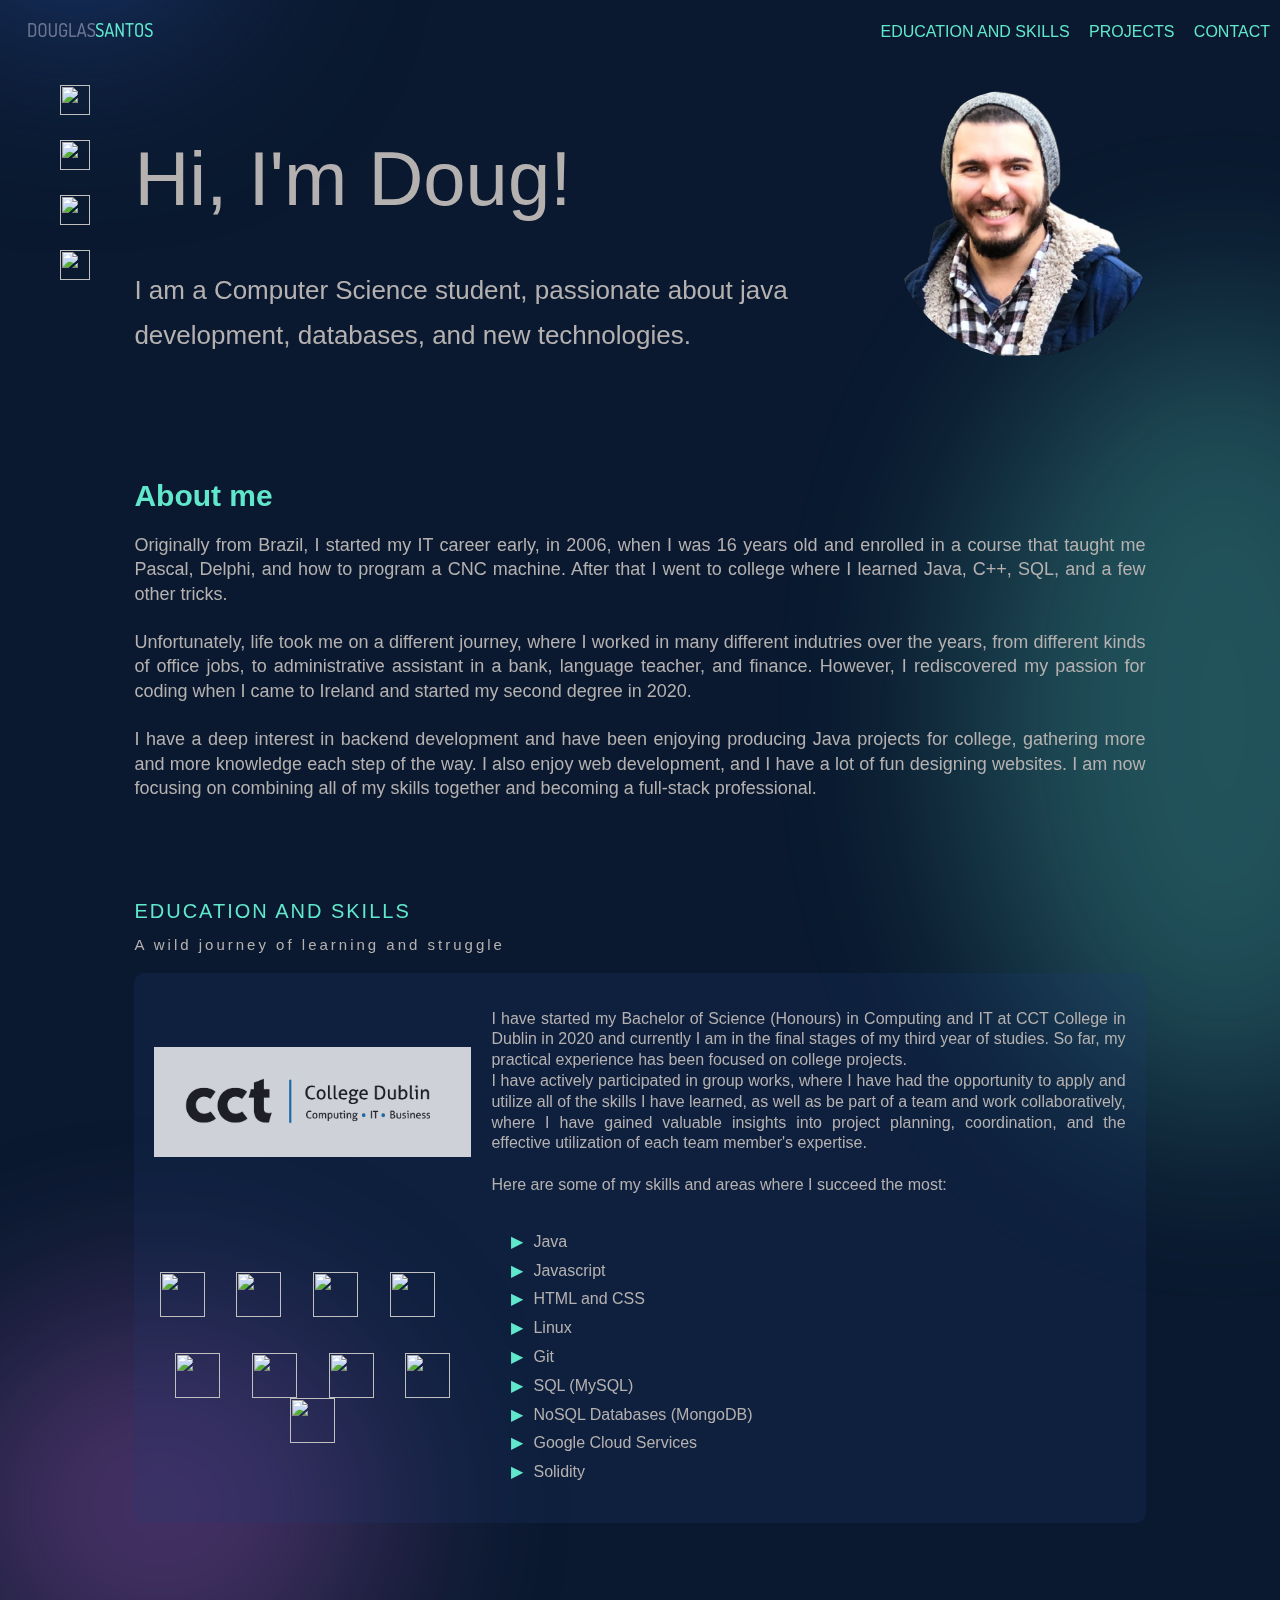
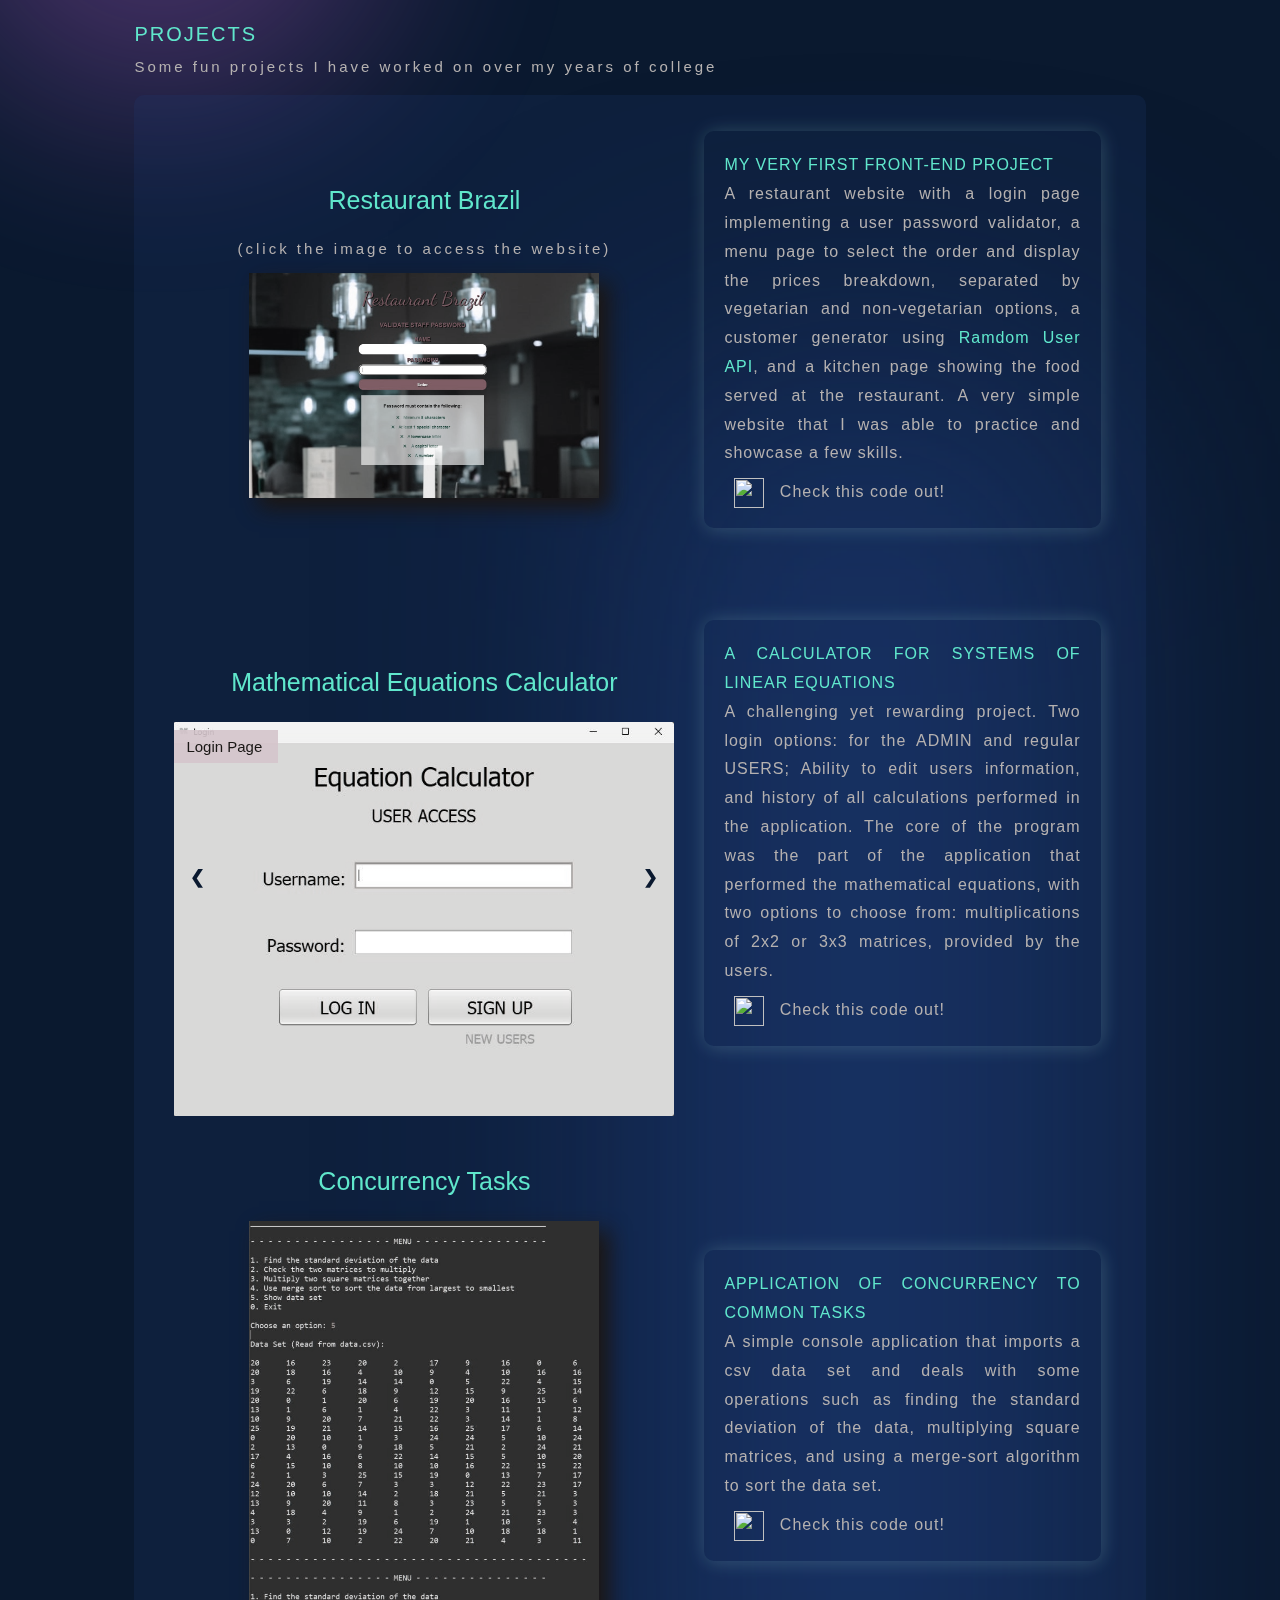
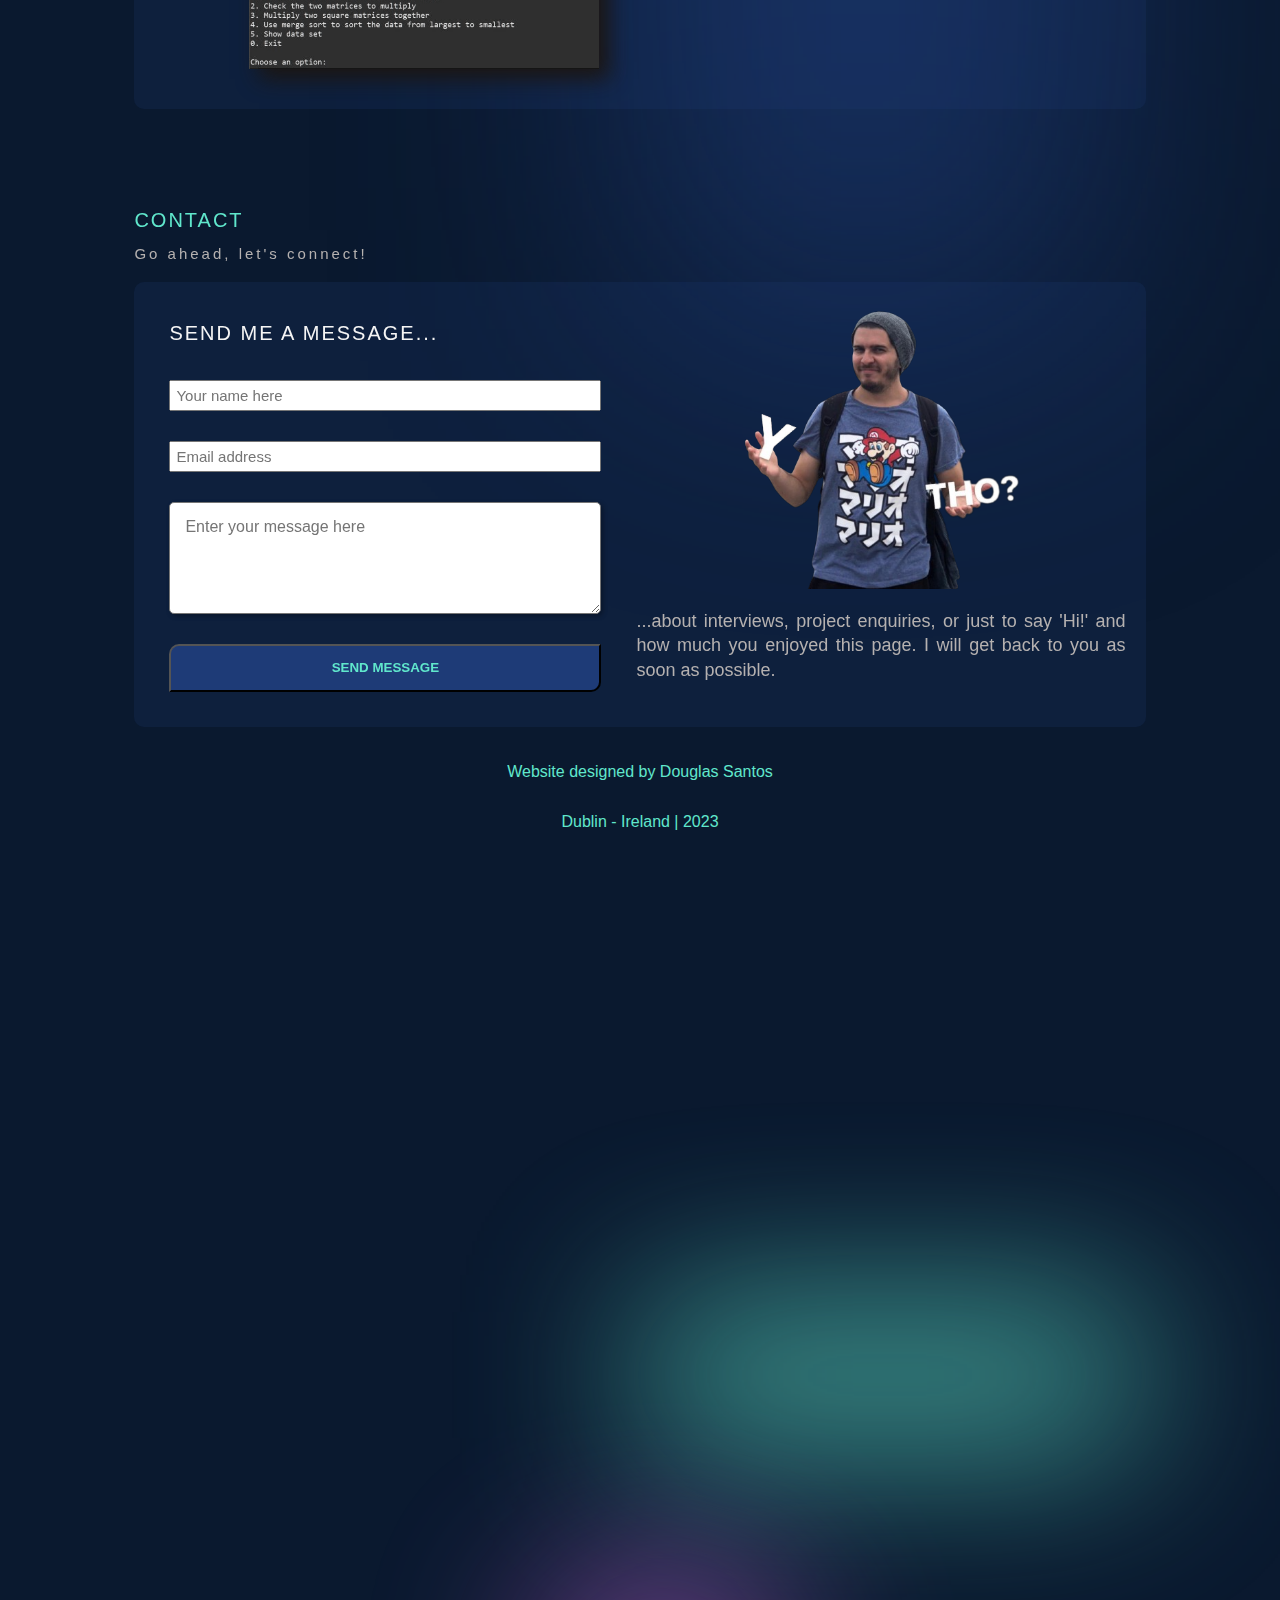
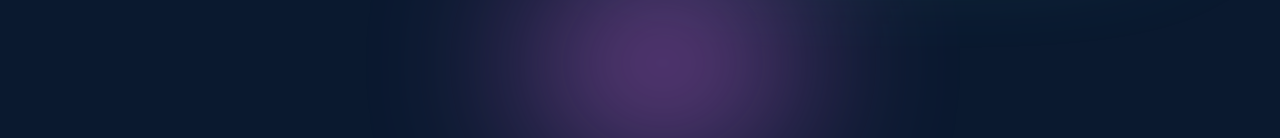
==== index.html @ 7086f89b "Big code updates" ====
<!doctype html>
<html lang="en">

<head>
    <title>Douglas Santos </title>
    <meta name="description" content="My Portfolio">
    <meta name="keywords" content="My Portfolio">
    <link rel="stylesheet" href="css/style.css" type="text/css" />
</head>

<body class="body">
    <div class="page-content-wrapper">
        <!-- Main section (1) -->
        <section id="main" class="main-section">
            <div class="container-nav-bar">
                <a href="#main" class="brand scroll-link"><img src="img/ds-brand.png" loading="lazy" width="125"
                        alt=""></a>
                <nav role="navigation" class="nav-menu">
                    <a href="#education-section" class="nav-link scroll-link">Education and skills</a>
                    <a href="#projects-section" class="nav-link scroll-link">Projects</a>
                    <a href="#contact" class="nav-link scroll-link">Contact</a>
                </nav>
            </div>
            <div class="container">
                <div class="_2-col-grid grid">
                    <div class="content-wrap">
                        <h1 class="heading">Hi, I'm Doug!</h1>
                        <p class="short-intro">I am a Computer Science student, passionate about java development,
                            databases, and new technologies.</p>
                    </div>
                    <div class="image-wrap">
                        <img src="img/doug-main-00.png" loading="lazy" class="image-main" />
                        <img src="img/doug-hover-00.png" loading="lazy" class="image-back" />
                    </div>
                </div>
                <div class="content-wrap-about">
                    <h1 class="heading-about-me">About me</h1>
                    <p class="about-text">
                        Originally from Brazil, I started my IT career early, in 2006, when I was
                        16 years old and enrolled in a course that taught me Pascal, Delphi, and how to program a
                        CNC machine. After that I went to college where I learned Java, C++, SQL, and a few other
                        tricks.
                        <br /><br />
                        Unfortunately, life took me on a different journey, where I worked in
                        many different indutries over the years, from different kinds of office jobs, to
                        administrative assistant in a bank, language teacher, and finance. However, I rediscovered
                        my passion for coding when I came to Ireland and started my second degree in
                        2020.
                        <br /><br />
                        I have a deep interest in backend development and have been enjoying
                        producing Java projects for college, gathering more and more knowledge each step of the way.
                        I also enjoy web development, and I have a lot of fun designing websites. I am now focusing
                        on combining all of my skills together and becoming a full-stack professional.
                    </p>
                </div>
            </div>
        </section>
        <!-- Education and Skills (2) -->
        <section class="education-skills-section" id="education-section">
            <div class="container">
                <div class="sub-header">Education and skills</div>
                <h2>A wild journey of learning and struggle</h2>
                <article class="article">
                    <a href="https://www.cct.ie/" target="_blank">
                        <img src="img/CCT-logo.jpg" loading="lazy" class="bright-img" alt="">
                    </a>
                    <p class="paragraph">
                        I have started my Bachelor of Science (Honours) in Computing and IT at CCT College in Dublin in
                        2020 and currently I am in the final stages of my third year of studies. So far, my practical
                        experience
                        has been focused on college projects. <br>I have actively participated in group works,
                        where I have had the opportunity to apply and utilize all of the skills I have learned, as well
                        as be part of
                        a team and work collaboratively, where I have gained valuable insights into project planning,
                        coordination,
                        and the effective utilization of each team member's expertise.
                        <br><br> Here are some of my skills and areas where I succeed the most:
                    </p>
                    <div class="icon-group">
                        <div class="icon-container">
                            <img src="icons/icon-java.png" class="icons">
                            <img src="icons/icon-js.png" class="icons">
                            <img src="icons/icon-html.png" class="icons">
                            <img src="icons/icon-css.png" class="icons">
                            <img src="icons/icon-linux.png" alt="">
                        </div>
                        <br><br>
                        <div class="icon-container">
                            <img src="icons/icon-git.png" class="icons">
                            <img src="icons/icon-mysql.png" class="icons">
                            <img src="icons/icon-db.png" class="icons">
                            <img src="icons/icon-cloud.png" class="icons">
                            <img src="icons/icon-solidity.png" class="icons">
                        </div>
                    </div>
                    <ul class="list-skills">
                        <li>Java</li>
                        <li>Javascript</li>
                        <li>HTML and CSS</li>
                        <li>Linux</li>
                        <li>Git</li>
                        <li>SQL (MySQL)</li>
                        <li>NoSQL Databases (MongoDB)</li>
                        <li>Google Cloud Services</li>
                        <li>Solidity</li>
                    </ul>
                </article>
            </div>
            <div class="side-menu">
                <a href="https://github.com/dacsantos" class="link-social" target="_blank">
                    <img src="icons/icon-github.png" loading="lazy" width="50" class="image-socials">
                </a>
                <a href="https://www.linkedin.com/in/dacsantos/" class="link-social" target="_blank">
                    <img src="icons/icon-linkedin.png" loading="lazy" width="50" class="image-socials">
                </a>
                <a href="mailto:dacsantos@live.com" class="link-social" target="_blank">
                    <img src="icons/icon-email.png" loading="lazy" width="50" class="image-socials">
                </a>
                <a href="docs/Douglas_Santos_CV.pdf" class="link-social" target="_blank">
                    <img src="icons/icon-cv.png" loading="lazy" width="50" class="image-socials">
                </a>
            </div>
        </section>
        <!-- Projects (3) -->
        <section class="projects-description-section" id="projects-section">
            <div class="container">
                <div class="sub-header">Projects</div>
                <h2>Some fun projects I have worked on over my years of college</h2>
                <article class="article projects _2-col-grid">
                    <div class="project-container">
                        <p class="title-project"> Restaurant Brazil
                        <h2 style="text-align: center;">(click the image to access the website) </h2>
                        </p>
                        <a href="https://dacsantos.github.io/Brazil-Restaurant/" class="title-project" target="_blank">
                            <img src="img/restaurant-00.jpg" class="img-project">
                        </a>
                    </div>
                    <p class="project-description">
                        <span style="color: #60e7cc;">MY VERY FIRST FRONT-END PROJECT</span><br>
                        A restaurant website
                        with a login page implementing a user password validator,
                        a menu page to select the order and display the prices breakdown, separated by vegetarian and
                        non-vegetarian
                        options, a customer generator using <a href="https://randomuser.me/"
                            class="external-link">Ramdom User API</a>, and a kitchen page
                        showing the food served at the restaurant. A very simple website that I was able to practice and
                        showcase a
                        few skills. <br>
                        <a href="https://github.com/dacsantos/Brazil-Restaurant.git" class="link-project"
                            target="_blank">
                            <img src="icons/icon-github.png" loading="lazy" width="50" class="logo-project" />
                            Check this code out!
                        </a>
                    </p>
                    <div class="project-container">
                        <p class="title-project"> Mathematical Equations Calculator</p>
                        <div class="project-slideshow">
                            <div class="images-group fade">
                                <img src="img/equations-calc.jpg" id="main-photo">
                                <div id="main-text" class="text">Login Page</div>
                            </div>
                            <div class="images-group fade">
                                <img src="img/equations-calc00.jpg" id="calc">
                                <div class="text">Calculator </div>
                            </div>
                            <div class="images-group fade">
                                <img src="img/equations-calc01.jpg">
                                <div class="text">History</div>
                            </div>
                            <a class="prev" onclick="plusImages(-1)">&#10094;</a>
                            <a class="next" onclick="plusImages(1)">&#10095;</a>
                        </div>
                    </div>
                    <div>
                        <p class="project-description">
                            <span style="color: #60e7cc;"> A CALCULATOR FOR SYSTEMS OF LINEAR EQUATIONS</span> <br>
                            A challenging yet rewarding project. Two login options: for the ADMIN and regular USERS;
                            Ability
                            to edit users information, and history of all calculations performed in the application. The
                            core
                            of the program was the part of the application that performed the mathematical equations,
                            with two
                            options to choose from: multiplications of 2x2 or 3x3 matrices, provided by the users.
                            <br>
                            <a href="https://github.com/dacsantos/equationsCalculator.git" class="link-project"
                                target="_blank">
                                <img src="icons/icon-github.png" loading="lazy" width="50" class="logo-project" />
                                Check this code out!
                            </a>
                        </p>
                    </div>
                    <div class="project-container">
                        <p class="title-project"> Concurrency Tasks</p>
                        <a href="https://github.com/dacsantos/Application_of_Concurrency_to_Common_Tasks.git"
                            class="title-project" target="_blank">
                            <img src="img/concurrency-data-manipulation.jpg" class="img-project">
                        </a>
                    </div>
                    <div>
                        <p class="project-description">
                            <span style="color: #60e7cc;"> APPLICATION OF CONCURRENCY TO COMMON TASKS</span> <br>
                            A simple console application that imports a csv data set and deals with some operations such
                            as
                            finding the standard deviation of the data, multiplying square matrices, and using a
                            merge-sort
                            algorithm to sort the data set. <br>

                            <a href="https://github.com/dacsantos/Application_of_Concurrency_to_Common_Tasks.git"
                                class="link-project" target="_blank">
                                <img src="icons/icon-github.png" loading="lazy" class="logo-project">
                                Check this code out!
                            </a>
                        </p>
                    </div>
                </article>
            </div>
        </section>
        <!-- Contact (4) -->
        <section id="contact">
            <div class="container">
                <div class="sub-header">Contact</div>
                <h2>Go ahead, let's connect!</h2>
                <div class="article">
                    <div>
                        <h3>Send me a message...</h3>
                        <form  id="contactForm" action="https://formsubmit.co/2fa477eded23afe88ae0593a791d1898" method="POST">
                            <input type="hidden" name="_next" value="http://localhost:5500/portfolioProject/message_sent.html">
                            <input type="hidden" name="_captcha" value="false">
                            <input type="hidden" name="_template" value="table">
                            <input type="text" class="form-input" name="name" placeholder="Your name here" required>
                            <input type="email" class="form-input" name="email" placeholder="Email address" required>
                            <textarea type="text" name="message" id="msg-box" cols="50" rows="4"
                                placeholder="Enter your message here" required></textarea>
                            <button class="button" type="submit">Send Message</button>
                        </form>
                    </div>
                    <div class="img-contact-text">
                        <img src="img/doug-why.png" class="img-contact">
                        <p class="about-text">...about interviews, project enquiries, or just to say 'Hi!' and how much
                            you
                            enjoyed this page. I will get back to you as soon as possible.
                        </p>
                    </div>
                </div>
            </div>
        </section>
    </div>
    <div class="bg-grads">
        <div class="lighting-top"></div>
        <div class="lighting-right"></div>
        <div class="lighting-left"></div>
        <div class="lighting-middle"></div>
        <div class="lighting-bottom1"></div>
        <div class="lighting-bottom2"></div>
    </div>
    <footer id="footer">
        <div class="footer-container"></div>
        <p class="footer-text">Website designed by Douglas Santos</p>
        <p class="footer-text">Dublin - Ireland | 2023</p>
    </footer>
    <script src="js/script.js" type="text/javascript"></script>
</body>

</html>
---- css/style.css ----
body {
  background-color: #0a192f;
  font-family: Ubuntu, Helvetica, sans-serif;
  scroll-behavior: smooth;
  overflow-x: hidden;
}

/* -----  Main page wraper */

.page-content-wrapper {
  z-index: 3;
  position: relative;
}

/* RIGHT - Nav Menu */
.nav-menu {
  background-color: #0a192f;
  float: right;
  position: fixed;
  border-radius: 8%;
  top: 3px;
  right: 0;
  padding: 20px 10px;
  z-index: 1;
}

.nav-link {
  color: #60e7cc;
  text-transform: uppercase;
  font-weight: 500;
  position: static;
  text-decoration: none;
  padding-left: 15px;
}

.nav-link:hover {
  color: #dd85e9;
}

/* LEFT - Brand and Side Menu */
.brand {
  position: fixed;
  top: 0;
  padding: 20px;
}

.side-menu {
  position: fixed;
  left: 0;
  top: 5%;
  display: flex;
  flex-direction: column;
  align-items: center;
  padding: 40px;
}

.side-menu .image-socials {
  width: 30px;
  height: 30px;
  transition: transform 0.4s ease;
}

.side-menu .image-socials:hover {
  opacity: 0.53;
  transform: scale(1.5);
}

.side-menu a:not(:last-child) {
  margin-bottom: 25px;
}

.link-social {
  padding-left: 20px;
  padding-right: 20px;
}

/* --- First Section (Intro and About me) */
.container {
  max-width: 80%;
  margin-left: auto;
  margin-right: auto;
}

.grid {
  flex-direction: row;
  justify-content: space-between;
  margin-top: 100px;
  margin-bottom: 100px;
  display: flex;
}

._2-col-grid {
  position: relative;
  grid-template-rows: 1fr;
  grid-template-columns: 1fr 1fr 1fr;
  grid-auto-flow: row;
  margin-top: 90px;
  margin-bottom: 100px;
}

@keyframes fadeIn {
  0% {
    opacity: 0;
  }
  20% {
    opacity: 0;
  }
  100% {
    opacity: 1;
  }
}

img {
  max-width: 100%;
  vertical-align: middle;
  display: inline-block;
}

.content-wrap {
  animation: fadeIn 2s ease-in-out;
}

.image-wrap {
  animation: fadeIn 2s ease-in-out;
}

.image-wrap {
  position: relative;
  display: inline-block;
  overflow: hidden;
  border-radius: 45%;
}

.image-main {
  position: relative;
  z-index: 2;
  transition: opacity 0.1s ease;
}

.image-back {
  position: absolute;
  left: 0;
  opacity: 0;
  height: 100%;
  z-index: 1;
  transition: opacity 0.1s ease;
}

.image-wrap:hover .image-back {
  opacity: 1;
}

.image-wrap:hover .image-main {
  opacity: 0;
}

.heading {
  width: auto;
  max-width: 100%;
  float: none;
  clear: none;
  color: #b5b1b0;
  object-fit: fill;
  font-size: 76px;
  font-weight: 500;
  line-height: 100%;
  transition: all 0.375s ease-in-out;
}

.heading:hover {
  color: #fff;
}

.short-intro {
  max-width: 97%;
  color: #b5b1b0;
  text-align: left;
  object-fit: fill;
  margin-top: 20px;
  margin-bottom: 20px;
  font-size: 26px;
  line-height: 175%;
}

.heading-about-me {
  color: #60e7cc;
  font-size: 30px;
}

.about-text {
  max-height: 424px;
  color: #b5b1b0;
  text-align: justify;
  letter-spacing: 0;
  margin-top: 20px;
  margin-bottom: 20px;
  margin-right: 0;
  font-size: 18px;
  font-weight: 400;
  line-height: 135%;
}

/* --- Second Section (Education and Skills) */
.sub-header {
  color: #60e7cc;
  letter-spacing: 2px;
  text-transform: uppercase;
  font-size: 20px;
  font-weight: 500;
  margin-top: 100px;
}

h2 {
  color: #b5b1b0;
  letter-spacing: 3px;
  font-size: 15px;
  font-weight: 500;
}

.article {
  grid-column-gap: 20px;
  opacity: 1;
  background-color: rgba(30, 59, 119, 0.2);
  border-radius: 10px;
  grid-template-columns: 0.5fr 1fr;
  align-items: center;
  margin-top: 20px;
  margin-bottom: 20px;
  padding: 20px;
  display: grid;
}

.bright-img {
  opacity: 0.8;
  transition: opacity 0.45s;
  max-width: 100%;
}

.bright-img:hover {
  opacity: 1;
}

.paragraph,
ul {
  list-style: none;
  color: #b5b1b0;
  text-align: justify;
  font-size: 16px;
  line-height: 130%;
}

ul {
  padding-left: 20px;
  line-height: 180%;
}

ul li:before {
  content: "▶";
  color: #60e7cc;
  display: inline-block;
  padding-right: 10px;
}

.icon-container {
  display: flex;
  justify-content: center;
  align-items: center;
  flex-wrap: wrap;
  gap: 10%;
}

.icons {
  width: 45px;
  height: 45px;
}

/* --- Third section (Projects) */

.projects {
  display: grid;
  grid-template-columns: 0.6fr 1fr;
  grid-gap: 10px;
  grid-row-gap: 60px;
}

.project-container {
  padding: 20px;
}

.title-project {
  font-size: 25px;
  display: flex;
  align-items: center;
  justify-content: center;
  color: #60e7cc;
}

.img-project {
  max-width: 350px;
  box-shadow: 10px 10px 20px #0a192f;
  transition: transform 0.2s ease;
  filter: saturate(25%) hue-rotate(165deg);
}

.img-project:hover {
  transform: scale(1.1);
  filter: none;
}

.project-description {
  padding: 20px;
  border-radius: 10px;
  text-align: justify;
  letter-spacing: 1px;
  margin-right: 25px;
  line-height: 180%;
  color: #b5b1b0;
  box-shadow: 1px 1px 20px rgba(188, 253, 245, 0.2);
}

.external-link {
  color: #60e7cc;
  text-decoration: none;
}

.logo-project {
  width: 30px;
  height: 30px;
  cursor: pointer;
  padding-top: 0px;
  padding-right: 10px;
}

.link-project {
  color: #b5b1b0;
  text-decoration: none;
  vertical-align: middle;
  display: inline-block;
  margin-left: 10px;
  margin-top: 10px;
}

.logo-project:hover,
.link-project:hover {
  scale: 1.1;
  filter: brightness(150%);
  color: #60e7cc;
}

/* --- Images slideshow for project 3 */

.project-slideshow {
  width: 500px;
  max-height: 300px;
  position: relative;
  margin: auto;
  object-fit: cover;
}

.images-group {
  transition: transform 0.2s ease;
  filter: saturate(12%) hue-rotate(165deg);
}

.images-group:hover {
  transform: scale(1.1);
  filter: none;
}

#calc {
  width: 500px;
  max-height: 400px;
}

.prev,
.next {
  cursor: pointer;
  position: absolute;
  top: 50%;
  width: auto;
  margin-top: -22px;
  padding: 16px;
  color: #0a192f;
  font-weight: bold;
  font-size: 18px;
  transition: 0.6s ease;
  border-radius: 0 3px 3px 0;
  user-select: none;
}

.next {
  right: 0;
  border-radius: 3px 0 0 3px;
}

.prev:hover,
.next:hover {
  background-color: rgb(96, 231, 204, 0.9);
}

.text {
  background-color: rgb(96, 231, 204, 0.9);
  color: #0a192f;
  font-size: 15px;
  padding: 8px 12px;
  position: absolute;
  top: 8px;
  width: 80px;
  text-align: left;
}

.fade {
  animation-name: fade;
  animation-duration: 1.5s;
}

@keyframes fade {
  from {
    opacity: 0.4;
  }
  to {
    opacity: 1;
  }
}

/* Change images of the slideshow auto */
.project-slideshow .fade-out {
  opacity: 0;
  transition: opacity 0.5s ease-out;
}

.project-slideshow .fade-in {
  opacity: 1;
  transition: opacity 0.5s ease-in;
}

/* ----- Fourth Section (Contact) */

h3 {
  color: whitesmoke;
  letter-spacing: 2px;
  text-transform: uppercase;
  font-size: 20px;
  font-weight: 500;
  padding-left: 15px;
}

form {
  display: flex;
  align-items: left;
  justify-content: left;
  flex-direction: column;
  width: 100%;
}

.form-input {
  display: flex;
  height: 100%;
  padding: 5px;
  margin: 15px;
  font-size: 15px;
}

#msg-box {
  font-size: 16px;
  font-family: Ubuntu, Helvetica, sans-serif;
  width: 410px;
  height: 90px;
  padding: 10px;
  border-radius: 5px;
  margin: 15px;
  text-align: left;
  box-shadow: 2px 2px 5px rgba(0, 0, 0, 0.324);
}

#msg-box::placeholder {
  text-align: left;
  padding: 5px;
}

.img-contact {
  width: 280px;
}

.img-contact-text {
  color: whitesmoke;
  display: flex;
  flex-direction: column;
  align-items: center;
}

.button {
  margin: 15px;
  border-radius: 10px 0 10px 0;
  letter-spacing: 2x;
  text-transform: uppercase;
  padding: 10px;
  line-height: 180%;
  font-weight: 600;
  background-color: #1e3b77;
  color: #60e7cc;
  transition-duration: 0.8s;
}

.button:hover {
  background-color: #60e7cc;
  color: #1e3b77;
 
}

/* --- Page lighting */

.lighting-top {
  position: fixed;
  width: 280px;
  height: 280px;
  opacity: 1;
  filter: blur(100px);
  background-color: #1e3b77;
  border-radius: 100%;
  margin-top: 0;
  top: -28%;
  left: -5%;
}

.lighting-right {
  width: 500px;
  height: 800px;
  opacity: 0.28;
  filter: blur(100px);
  background-color: #60e7cc;
  border-radius: 100%;
  position: absolute;
  top: 35%;
  bottom: auto;
  left: auto;
  right: -15%;
}

.lighting-left {
  width: 450px;
  height: 400px;
  opacity: 0.28;
  filter: blur(100px);
  background-color: #e572f5;
  border-radius: 100%;
  position: absolute;
  top: 145%;
  left: -5%;
}

.lighting-middle {
  width: 450px;
  height: 1550px;
  background-color: #1e3b77;
  opacity: 0.68;
  filter: blur(150px);
  position: absolute;
  top: 220%;
  left: 50%;
}

.lighting-bottom1 {
  width: 500px;
  height: 150px;
  background-color: #60e7cc;
  opacity: 0.68;
  filter: blur(90px);
  position: absolute;
  top: 500%;
  left: 50%;
}

.lighting-bottom2 {
  width: 250px;
  height: 150px;
  border-radius: 50%;
  background-color: #e572f5;
  opacity: 0.68;
  filter: blur(90px);
  position: absolute;
  top: 532%;
  left: 42%;
}

/* ----- Thank you page */

.body-thanks {
  background-color: #0a192f;
  font-family: Ubuntu, Helvetica, sans-serif;
  scroll-behavior: smooth;
  overflow-x: hidden;
  overflow-y: hidden;
}

#img-thanks {
  width: 20%;
}

._3-col-grid {
  width: 70%;
  margin-left: 15%;
  opacity: 1;
  background-color: rgba(30, 59, 119, 0.2);
  border-radius: 10px;
  display: flex;
  flex-direction: column;
  align-items: center;
  justify-content: center;
}

.item {
  text-transform: unset;
  color: #60e7cc;
  text-align: center;
}

#footer {
  margin-top: 15px;
  display: flex;
  flex-direction: column;
  align-items: center;
  justify-content: center;
}

.footer-text {
  color: #60e7cc;
  font-size: 16px;
}
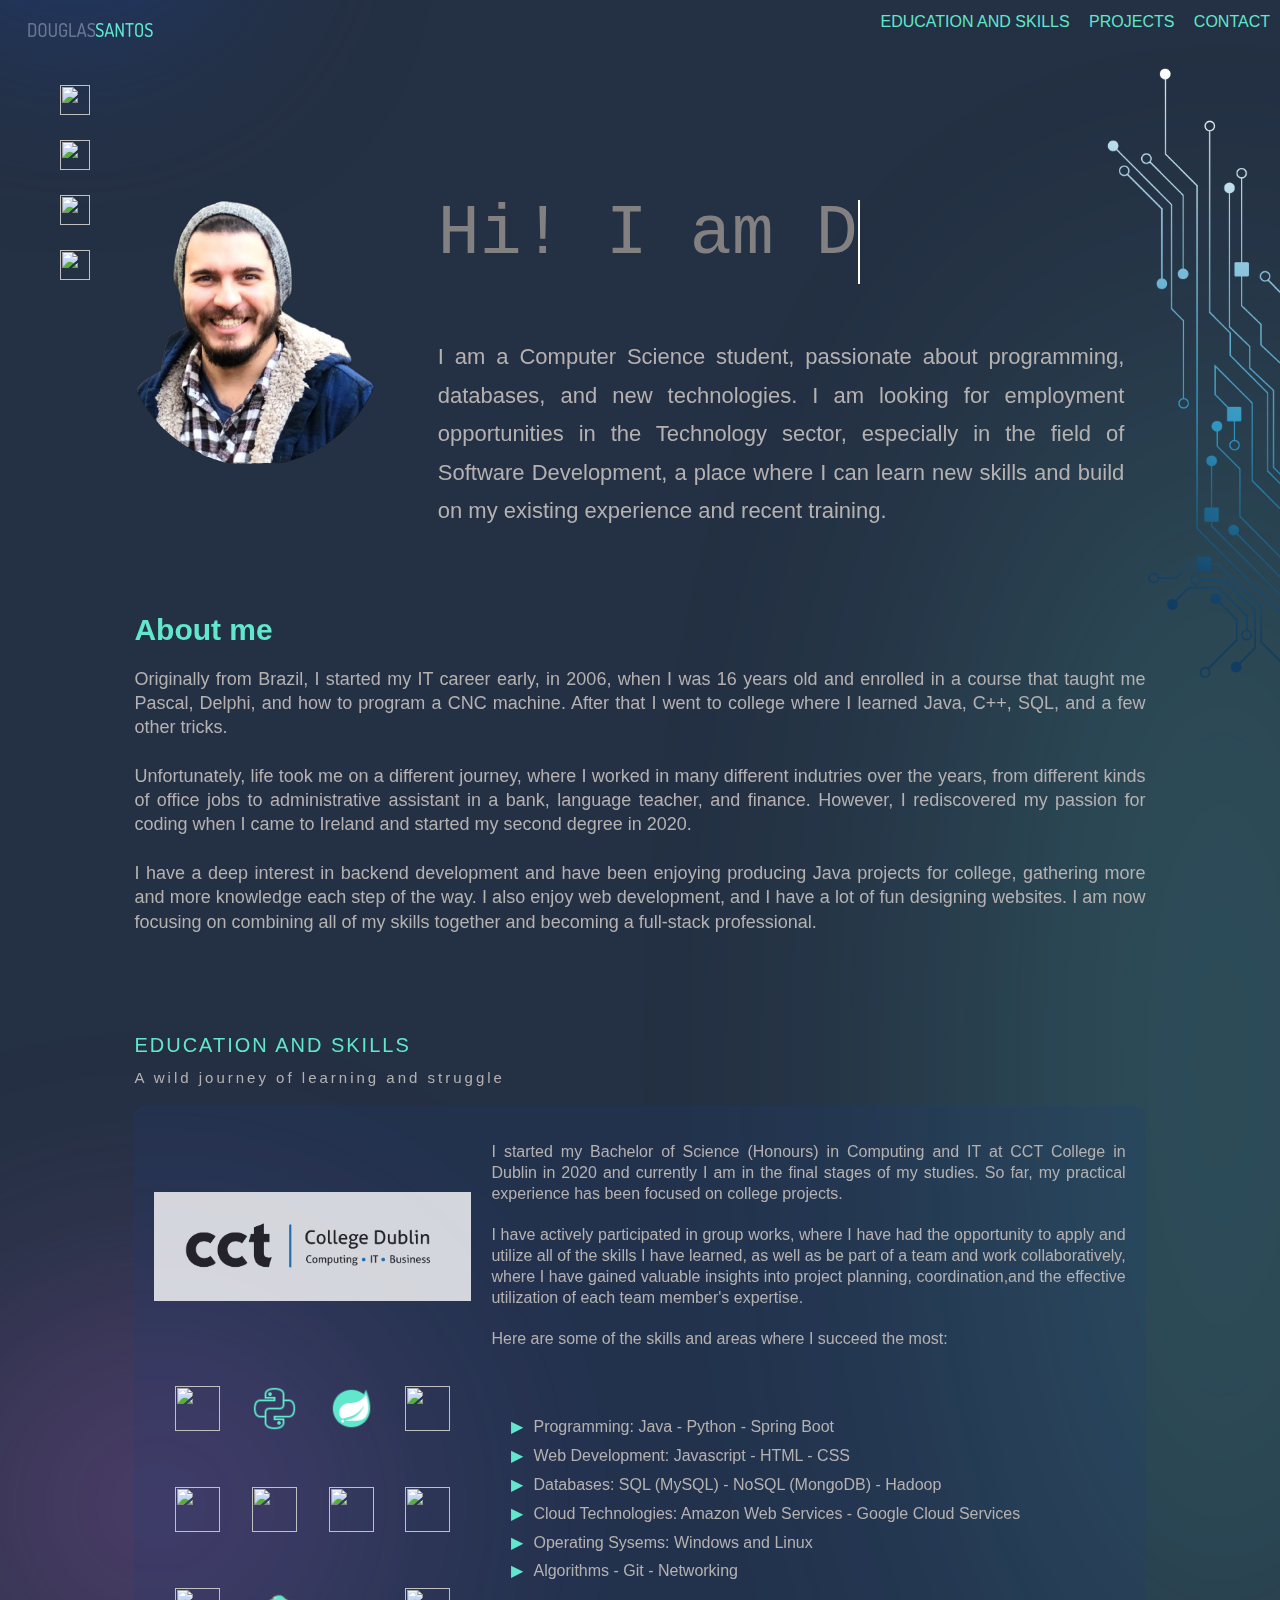
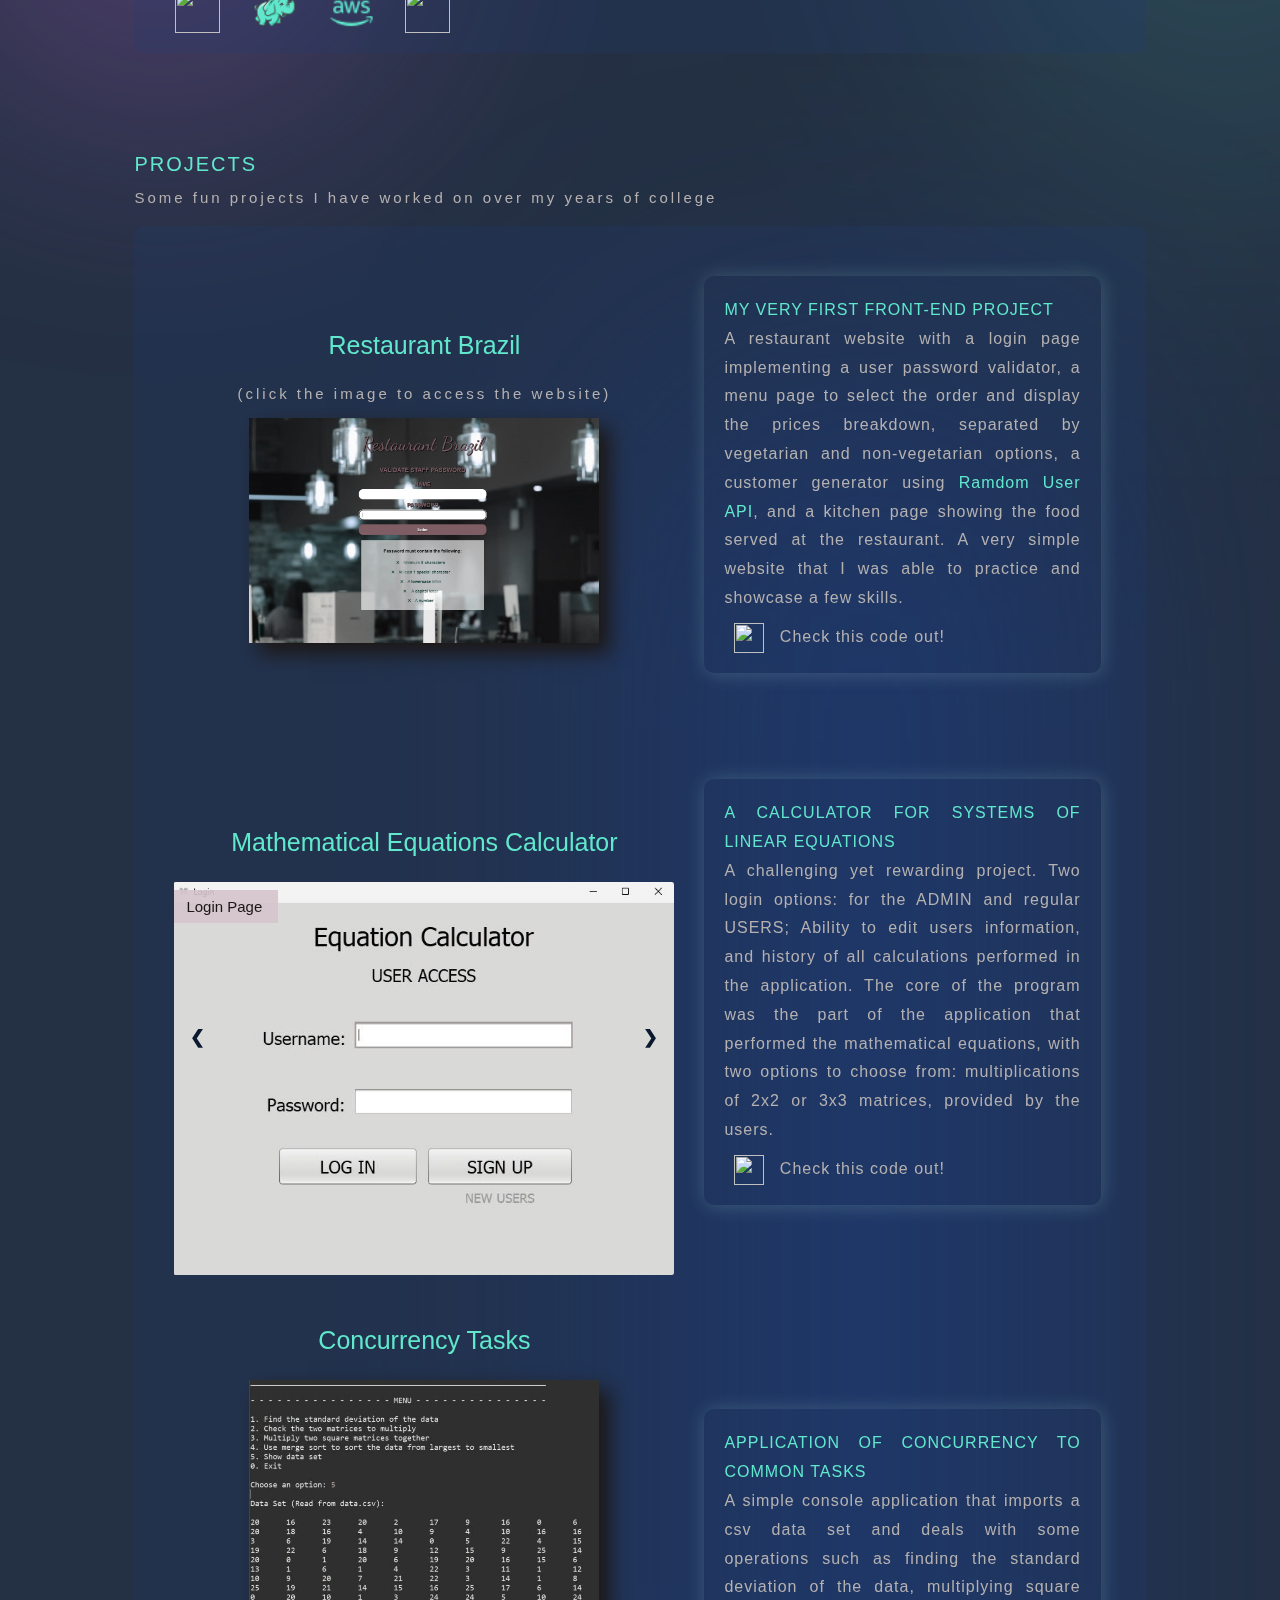
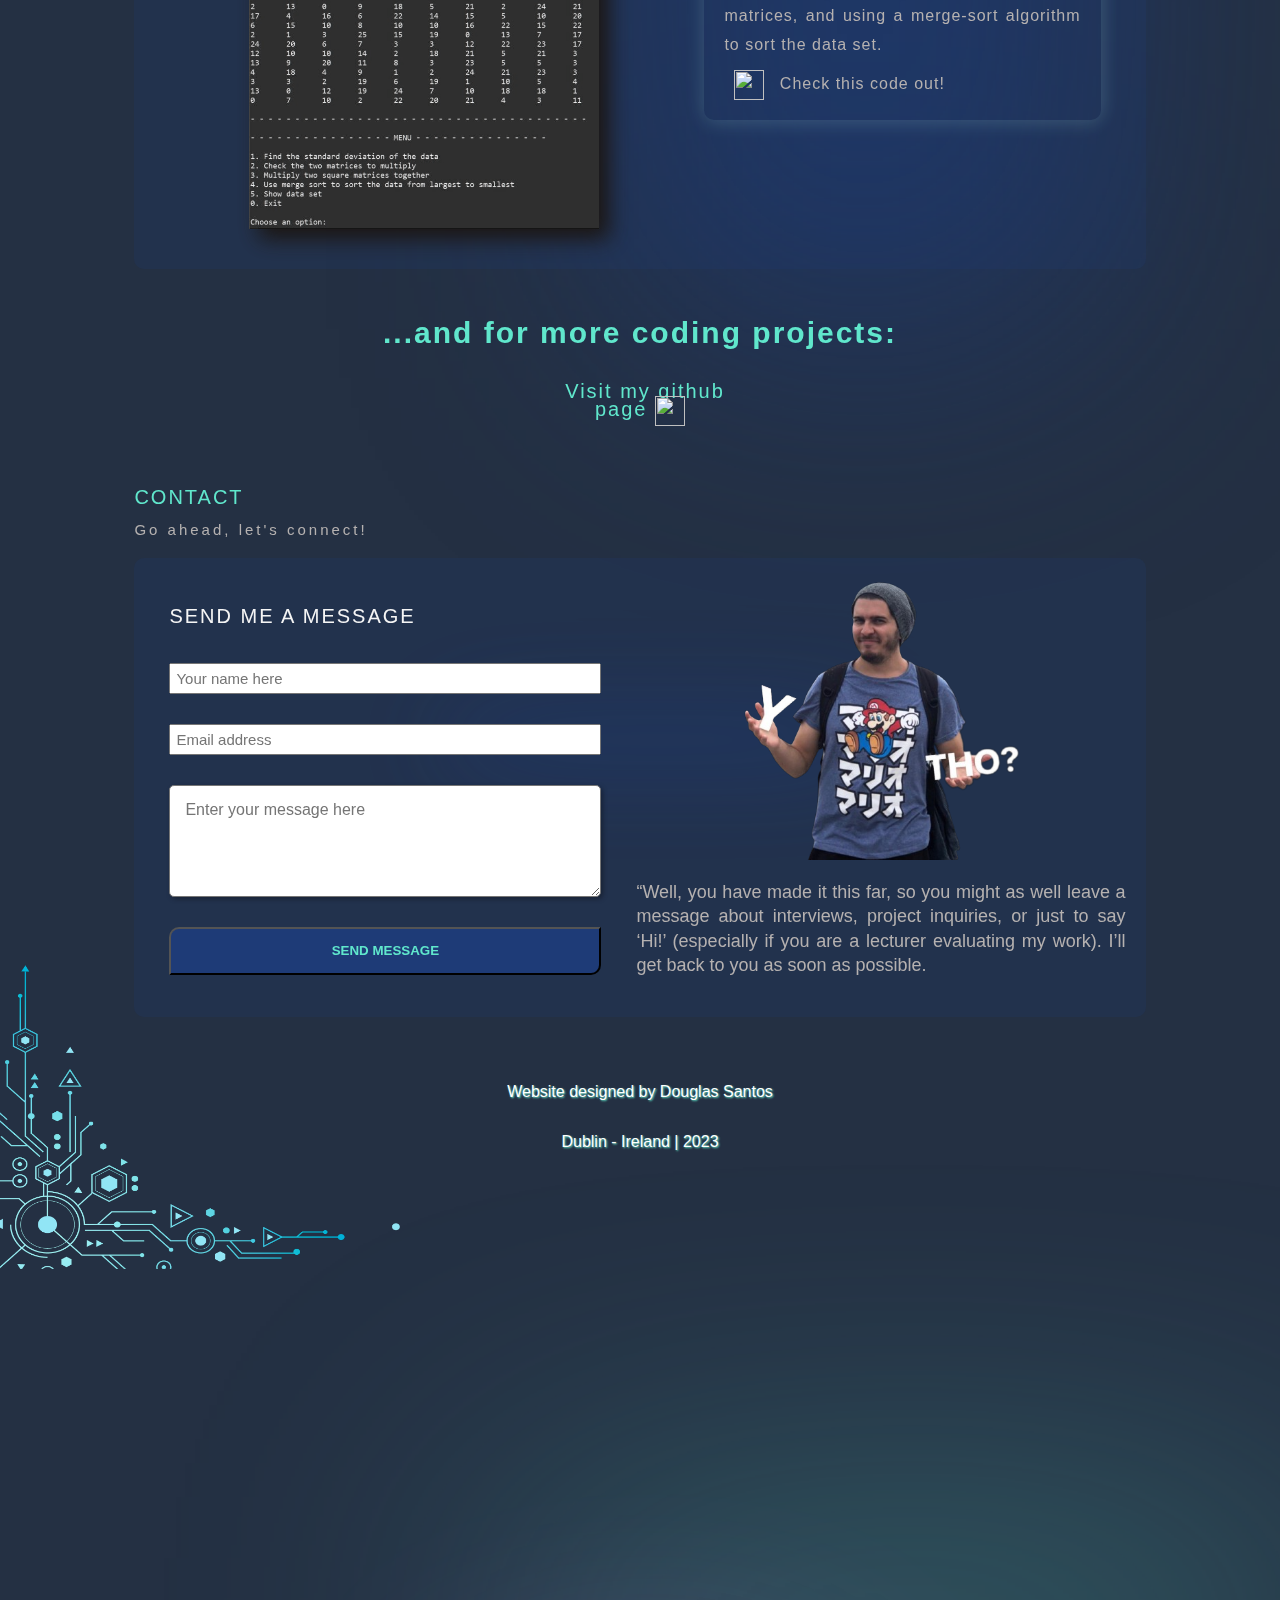
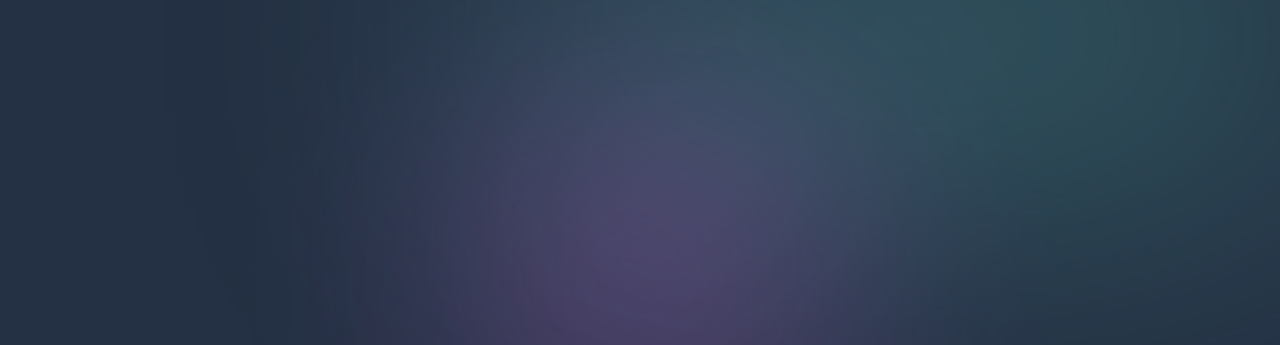
==== commit 839b9955: "Last edits" ====
--- a/index.html
+++ b/index.html
@@ -24,14 +24,21 @@
             <div class="container">
                 <div class="_2-col-grid grid">
                     <div class="content-wrap">
-                        <h1 class="heading">Hi, I'm Doug!</h1>
-                        <p class="short-intro">I am a Computer Science student, passionate about java development,
-                            databases, and new technologies.</p>
-                    </div>
-                    <div class="image-wrap">
-                        <img src="img/doug-main-00.png" loading="lazy" class="image-main" />
-                        <img src="img/doug-hover-00.png" loading="lazy" class="image-back" />
-                    </div>
+                        <div class="image-wrap">
+                            <div class="image-main">
+                                <img src="img/doug-main-00.png" loading="lazy" />
+                            </div>
+                        </div>
+                        <div class="heading-wrap">
+                            <h1 class="heading typewriter" id="typed-text"></h1>
+                            <p class="short-intro">I am a Computer Science student, passionate about programming,
+                                databases, and new technologies. I am looking for employment opportunities in the
+                                Technology sector, especially in the field of Software Development, a place where I can
+                                learn new skills and build on my existing experience and recent training.</p>
+                        </div>
+                    </div>
+
+
                 </div>
                 <div class="content-wrap-about">
                     <h1 class="heading-about-me">About me</h1>
@@ -42,7 +49,7 @@
                         tricks.
                         <br /><br />
                         Unfortunately, life took me on a different journey, where I worked in
-                        many different indutries over the years, from different kinds of office jobs, to
+                        many different indutries over the years, from different kinds of office jobs to
                         administrative assistant in a bank, language teacher, and finance. However, I rediscovered
                         my passion for coding when I came to Ireland and started my second degree in
                         2020.
@@ -65,58 +72,62 @@
                         <img src="img/CCT-logo.jpg" loading="lazy" class="bright-img" alt="">
                     </a>
                     <p class="paragraph">
-                        I have started my Bachelor of Science (Honours) in Computing and IT at CCT College in Dublin in
-                        2020 and currently I am in the final stages of my third year of studies. So far, my practical
-                        experience
-                        has been focused on college projects. <br>I have actively participated in group works,
+                        I started my Bachelor of Science (Honours) in Computing and IT at CCT College in Dublin in
+                        2020 and currently I am in the final stages of my studies. So far, my practical
+                        experience has been focused on college projects. <br><br>I have actively participated in group
+                        works,
                         where I have had the opportunity to apply and utilize all of the skills I have learned, as well
-                        as be part of
-                        a team and work collaboratively, where I have gained valuable insights into project planning,
-                        coordination,
-                        and the effective utilization of each team member's expertise.
-                        <br><br> Here are some of my skills and areas where I succeed the most:
+                        as be part of a team and work collaboratively, where I have gained valuable insights into
+                        project planning,
+                        coordination,and the effective utilization of each team member's expertise.
+                        <br><br> Here are some of the skills and areas where I succeed the most:
                     </p>
                     <div class="icon-group">
                         <div class="icon-container">
                             <img src="icons/icon-java.png" class="icons">
+                            <img src="icons/icon-python.png" class="icons">
+                            <img src="icons/icon-springboot.png" class="icons">
                             <img src="icons/icon-js.png" class="icons">
+                        </div>
+                        <br><br>
+                        <div class="icon-container">
                             <img src="icons/icon-html.png" class="icons">
                             <img src="icons/icon-css.png" class="icons">
-                            <img src="icons/icon-linux.png" alt="">
+                            <img src="icons/icon-linux.png" class="icons">
+                            <img src="icons/icon-git.png" class="icons">
                         </div>
                         <br><br>
                         <div class="icon-container">
-                            <img src="icons/icon-git.png" class="icons">
                             <img src="icons/icon-mysql.png" class="icons">
-                            <img src="icons/icon-db.png" class="icons">
+                            <img src="icons/icon-hadoop.png" class="icons">
+                            <img src="icons/icon-aws.png" class="icons">
                             <img src="icons/icon-cloud.png" class="icons">
-                            <img src="icons/icon-solidity.png" class="icons">
+
                         </div>
                     </div>
                     <ul class="list-skills">
-                        <li>Java</li>
-                        <li>Javascript</li>
-                        <li>HTML and CSS</li>
-                        <li>Linux</li>
-                        <li>Git</li>
-                        <li>SQL (MySQL)</li>
-                        <li>NoSQL Databases (MongoDB)</li>
-                        <li>Google Cloud Services</li>
-                        <li>Solidity</li>
+                        <li>Programming: Java - Python - Spring Boot</li>
+                        <li>Web Development: Javascript - HTML - CSS</li>
+                        <li>Databases: SQL (MySQL) - NoSQL (MongoDB) - Hadoop</li>
+                        <li>Cloud Technologies: Amazon Web Services - Google Cloud Services</l>
+                        <li>Operating Sysems: Windows and Linux</li>
+                        <li>Algorithms - Git - Networking </li>
                     </ul>
                 </article>
             </div>
             <div class="side-menu">
-                <a href="https://github.com/dacsantos" class="link-social" target="_blank">
+                <a href="https://github.com/dacsantos" class="link-social" target="_blank" title="Visit my Github page">
                     <img src="icons/icon-github.png" loading="lazy" width="50" class="image-socials">
                 </a>
-                <a href="https://www.linkedin.com/in/dacsantos/" class="link-social" target="_blank">
+                <a href="https://www.linkedin.com/in/dacsantos/" class="link-social" target="_blank"
+                    title="Access my Linkedin profile">
                     <img src="icons/icon-linkedin.png" loading="lazy" width="50" class="image-socials">
                 </a>
-                <a href="mailto:dacsantos@live.com" class="link-social" target="_blank">
+                <a href="mailto:dacsantos@live.com" class="link-social" target="_blank" title="Send me an email!">
                     <img src="icons/icon-email.png" loading="lazy" width="50" class="image-socials">
                 </a>
-                <a href="docs/Douglas_Santos_CV.pdf" class="link-social" target="_blank">
+                <a href="docs/Douglas_Santos_CV.pdf" class="link-social" target="_blank"
+                    title="Feel free to download my CV">
                     <img src="icons/icon-cv.png" loading="lazy" width="50" class="image-socials">
                 </a>
             </div>
@@ -141,8 +152,8 @@
                         with a login page implementing a user password validator,
                         a menu page to select the order and display the prices breakdown, separated by vegetarian and
                         non-vegetarian
-                        options, a customer generator using <a href="https://randomuser.me/"
-                            class="external-link">Ramdom User API</a>, and a kitchen page
+                        options, a customer generator using <a href="https://randomuser.me/" class="external-link"
+                            target="_blank">Ramdom User API</a>, and a kitchen page
                         showing the food served at the restaurant. A very simple website that I was able to practice and
                         showcase a
                         few skills. <br>
@@ -207,24 +218,32 @@
 
                             <a href="https://github.com/dacsantos/Application_of_Concurrency_to_Common_Tasks.git"
                                 class="link-project" target="_blank">
-                                <img src="icons/icon-github.png" loading="lazy" class="logo-project">
+                                <img src="icons/icon-github.png" loading="lazy" class="logo-project ">
                                 Check this code out!
                             </a>
                         </p>
                     </div>
                 </article>
+                <div class="more-projects ">
+                    <h1 class="heading-about-me">...and for more coding projects:</h1>
+                    <p class="about-text more-projects">
+                        <a href="https://github.com/cctdoug" class="link-color link-project" target="_blank"> Visit my
+                            github page
+                            <img src="icons/icon-github.png" loading="lazy" class="logo-project "></a>
+                    </p>
+                </div>
             </div>
         </section>
         <!-- Contact (4) -->
         <section id="contact">
             <div class="container">
-                <div class="sub-header">Contact</div>
+                <div class="sub-header-contact">Contact</div>
                 <h2>Go ahead, let's connect!</h2>
                 <div class="article">
                     <div>
-                        <h3>Send me a message...</h3>
-                        <form  id="contactForm" action="https://formsubmit.co/2fa477eded23afe88ae0593a791d1898" method="POST">
-                            <input type="hidden" name="_next" value="http://localhost:5500/portfolioProject/message_sent.html">
+                        <h3>Send me a message</h3>
+                        <form id="contactForm" action="https://formsubmit.co/dacsantos@live.com" method="POST">
+                            <input type="hidden" name="_next" value="http://localhost:5500/message_sent.html">
                             <input type="hidden" name="_captcha" value="false">
                             <input type="hidden" name="_template" value="table">
                             <input type="text" class="form-input" name="name" placeholder="Your name here" required>
@@ -236,28 +255,33 @@
                     </div>
                     <div class="img-contact-text">
                         <img src="img/doug-why.png" class="img-contact">
-                        <p class="about-text">...about interviews, project enquiries, or just to say 'Hi!' and how much
-                            you
-                            enjoyed this page. I will get back to you as soon as possible.
+                        <p class="about-text">“Well, you have made it this far, so you might as well leave a message
+                            about interviews, project inquiries, or just to say ‘Hi!’ (especially if you are a lecturer
+                            evaluating my work). I’ll get back to you as soon as possible.
                         </p>
                     </div>
                 </div>
             </div>
         </section>
     </div>
+
+    <footer id="footer">
+        <p class="footer-text">Website designed by Douglas Santos</p>
+        <p class="footer-text">Dublin - Ireland | 2023</p>
+        <div class="bottom-texture">
+            <img src="/img/bottom-left-texture.png">
+        </div>
+    </footer>
     <div class="bg-grads">
         <div class="lighting-top"></div>
+        <div class="right-top-texture"> <img src="img/right-top-texture.png"> </div>
         <div class="lighting-right"></div>
         <div class="lighting-left"></div>
         <div class="lighting-middle"></div>
+        <div class="lighting-more-projects "></div>
         <div class="lighting-bottom1"></div>
         <div class="lighting-bottom2"></div>
     </div>
-    <footer id="footer">
-        <div class="footer-container"></div>
-        <p class="footer-text">Website designed by Douglas Santos</p>
-        <p class="footer-text">Dublin - Ireland | 2023</p>
-    </footer>
     <script src="js/script.js" type="text/javascript"></script>
 </body>
 
--- a/css/style.css
+++ b/css/style.css
@@ -1,5 +1,6 @@
-body {
-  background-color: #0a192f;
+body,
+body-thanks {
+  background-color: #243043;
   font-family: Ubuntu, Helvetica, sans-serif;
   scroll-behavior: smooth;
   overflow-x: hidden;
@@ -10,17 +11,17 @@
 .page-content-wrapper {
   z-index: 3;
   position: relative;
+  padding-bottom: 0;
 }
 
 /* RIGHT - Nav Menu */
 .nav-menu {
-  background-color: #0a192f;
+  background-color: #243043;
   float: right;
   position: fixed;
-  border-radius: 8%;
   top: 3px;
   right: 0;
-  padding: 20px 10px;
+  padding: 10px 10px 10px 10px;
   z-index: 1;
 }
 
@@ -77,25 +78,54 @@
 /* --- First Section (Intro and About me) */
 .container {
   max-width: 80%;
+  .side-menu .image-socials {
+    width: 30px;
+    height: 30px;
+    transition: transform 0.4s ease;
+  }
+
+  .side-menu .image-socials:hover {
+    opacity: 0.53;
+    transform: scale(1.5);
+  }
+
+  .side-menu a:not(:last-child) {
+    margin-bottom: 25px;
+  }
+
+  .link-social {
+    padding-left: 20px;
+    padding-right: 20px;
+  }
   margin-left: auto;
   margin-right: auto;
+}
+
+/* Add your existing styles here */
+
+.typewriter {
+  overflow: hidden;
+  border-right: 2px solid white; /* Cursor effect */
+  white-space: nowrap; /* Prevent line breaks */
+  margin: 0 auto;
+  font-size: 36px;
+  color: white;
+  font-family: "Courier New", Courier, monospace;
 }
 
 .grid {
   flex-direction: row;
   justify-content: space-between;
   margin-top: 100px;
-  margin-bottom: 100px;
+  margin-bottom: 30px;
   display: flex;
 }
 
 ._2-col-grid {
   position: relative;
-  grid-template-rows: 1fr;
-  grid-template-columns: 1fr 1fr 1fr;
+  grid-template-rows: 1fr 1fr;
+  grid-template-columns: 1fr 1fr;
   grid-auto-flow: row;
-  margin-top: 90px;
-  margin-bottom: 100px;
 }
 
 @keyframes fadeIn {
@@ -116,69 +146,89 @@
   display: inline-block;
 }
 
+/* --- First Section (Intro and About me) */
 .content-wrap {
   animation: fadeIn 2s ease-in-out;
-}
-
-.image-wrap {
-  animation: fadeIn 2s ease-in-out;
+  display: flex;
+  flex-direction: row;
+  justify-content: space-between;
+  margin-top: 100px;
+  margin-bottom: 30px;
 }
 
 .image-wrap {
   position: relative;
   display: inline-block;
   overflow: hidden;
-  border-radius: 45%;
 }
 
 .image-main {
-  position: relative;
-  z-index: 2;
-  transition: opacity 0.1s ease;
-}
-
-.image-back {
-  position: absolute;
-  left: 0;
-  opacity: 0;
-  height: 100%;
-  z-index: 1;
-  transition: opacity 0.1s ease;
-}
-
-.image-wrap:hover .image-back {
-  opacity: 1;
-}
-
-.image-wrap:hover .image-main {
-  opacity: 0;
+  width: 80%;
+  top: 1%;
+  left: 12%;
+}
+
+.heading-wrap {
+  max-width: 70%;
 }
 
 .heading {
+  text-align: center;
   width: auto;
   max-width: 100%;
   float: none;
   clear: none;
-  color: #b5b1b0;
+  color: #828080;
   object-fit: fill;
-  font-size: 76px;
+  font-size: 70px;
   font-weight: 500;
   line-height: 100%;
   transition: all 0.375s ease-in-out;
 }
 
+@keyframes blink-caret {
+  from,
+  to {
+    border-color: transparent;
+  }
+  50% {
+    border-color: white;
+  }
+}
+
+#typed-text {
+  display: inline-block;
+  border-right: 2px solid white;
+  white-space: nowrap;
+  overflow: hidden;
+  min-height: 1.2em;
+  animation: typing 5s steps(30, end), blink-caret 1s step-end infinite;
+}
+
+@keyframes blink-caret {
+  from,
+  to {
+    border-color: transparent;
+  }
+  50% {
+    border-color: white;
+    border-right: 2px solid white;
+  }
+}
+
 .heading:hover {
   color: #fff;
+  text-shadow: 5px 5px 5px #1e3b77;
 }
 
 .short-intro {
   max-width: 97%;
   color: #b5b1b0;
-  text-align: left;
+  text-align: justify;
   object-fit: fill;
+  padding-top: 30px;
   margin-top: 20px;
-  margin-bottom: 20px;
-  font-size: 26px;
+  font-size: 22px;
   line-height: 175%;
 }
 
@@ -267,6 +317,7 @@
   align-items: center;
   flex-wrap: wrap;
   gap: 10%;
+  padding-top: 20px;
 }
 
 .icons {
@@ -347,6 +398,16 @@
   color: #60e7cc;
 }
 
+.more-projects {
+  padding: 20px;
+  border-radius: 10px;
+  text-align: center;
+  letter-spacing: 2px;
+  margin-right: 180px;
+  margin-left: 180px;
+  line-height: 50%;
+  color: #b5b1b0;
+}
 /* --- Images slideshow for project 3 */
 
 .project-slideshow {
@@ -436,6 +497,15 @@
 
 /* ----- Fourth Section (Contact) */
 
+.sub-header-contact {
+  color: #60e7cc;
+  letter-spacing: 2px;
+  text-transform: uppercase;
+  font-size: 20px;
+  font-weight: 500;
+  /* margin-top: 1px; */
+}
+
 h3 {
   color: whitesmoke;
   letter-spacing: 2px;
@@ -505,10 +575,9 @@
 .button:hover {
   background-color: #60e7cc;
   color: #1e3b77;
- 
-}
-
-/* --- Page lighting */
+}
+
+/* --- Page lighting (bg-grads) */
 
 .lighting-top {
   position: fixed;
@@ -523,16 +592,23 @@
   left: -5%;
 }
 
+.right-top-texture {
+  width: 30%;
+  position: absolute;
+  top: 5%;
+  left: auto;
+  right: -15%;
+}
+
 .lighting-right {
   width: 500px;
-  height: 800px;
-  opacity: 0.28;
-  filter: blur(100px);
+  height: 1500px;
+  opacity: 0.18;
+  filter: blur(180px);
   background-color: #60e7cc;
   border-radius: 100%;
   position: absolute;
   top: 35%;
-  bottom: auto;
   left: auto;
   right: -15%;
 }
@@ -541,7 +617,7 @@
   width: 450px;
   height: 400px;
   opacity: 0.28;
-  filter: blur(100px);
+  filter: blur(150px);
   background-color: #e572f5;
   border-radius: 100%;
   position: absolute;
@@ -560,15 +636,27 @@
   left: 50%;
 }
 
+.lighting-more-projects {
+  width: 450px;
+  height: 50px;
+  background-color: #1e3b77;
+  border-radius: 30%;
+  opacity: 0.68;
+  filter: blur(50px);
+  position: absolute;
+  top: 435%;
+  left: 34%;
+}
+
 .lighting-bottom1 {
-  width: 500px;
+  width: 800px;
   height: 150px;
   background-color: #60e7cc;
-  opacity: 0.68;
-  filter: blur(90px);
-  position: absolute;
-  top: 500%;
-  left: 50%;
+  opacity: 0.5;
+  filter: blur(180px);
+  position: absolute;
+  top: 529%;
+  left: 40%;
 }
 
 .lighting-bottom2 {
@@ -576,17 +664,23 @@
   height: 150px;
   border-radius: 50%;
   background-color: #e572f5;
-  opacity: 0.68;
-  filter: blur(90px);
-  position: absolute;
-  top: 532%;
-  left: 42%;
-}
-
-/* ----- Thank you page */
+  opacity: 0.99;
+  filter: blur(150px);
+  position: absolute;
+  top: 555%;
+  left: 41%;
+}
+
+.bottom-texture {
+  width: 32%;
+  position: absolute;
+  left: -1%;
+}
+
+/* ----- Thank you page (message_sent.html) */
 
 .body-thanks {
-  background-color: #0a192f;
+  background-color: #1c2a40;
   font-family: Ubuntu, Helvetica, sans-serif;
   scroll-behavior: smooth;
   overflow-x: hidden;
@@ -594,7 +688,7 @@
 }
 
 #img-thanks {
-  width: 20%;
+  width: 60%;
 }
 
 ._3-col-grid {
@@ -609,6 +703,11 @@
   justify-content: center;
 }
 
+.link-color {
+  color: #60e7cc;
+  font-size: 20px;
+}
+
 .item {
   text-transform: unset;
   color: #60e7cc;
@@ -616,7 +715,9 @@
 }
 
 #footer {
-  margin-top: 15px;
+  position: relative;
+  margin-top: 5px;
+  padding-top: 30px;
   display: flex;
   flex-direction: column;
   align-items: center;
@@ -624,6 +725,100 @@
 }
 
 .footer-text {
-  color: #60e7cc;
+  color: #ffffff;
   font-size: 16px;
-}
+  text-shadow: 1px 1px 2px #60e7cc;
+}
+
+/* MEDIA QUERIES */
+
+@media screen and (min-height: 1280px) {
+  .image-main {
+    width: 100%;
+  }
+
+  .lighting-right {
+    width: 500px;
+    height: 1100px;
+    opacity: 0.18;
+    filter: blur(200px);
+    background-color: #60e7cc;
+    border-radius: 30%;
+    position: absolute;
+    top: 20%;
+    left: auto;
+    right: -10%;
+  }
+
+  .lighting-left {
+    width: 450px;
+    height: 400px;
+    opacity: 0.28;
+    filter: blur(180px);
+    background-color: #e572f5;
+    border-radius: 100%;
+    position: absolute;
+    top: 72%;
+    left: 0%;
+  }
+
+  .lighting-middle {
+    width: 450px;
+    height: 1550px;
+    background-color: #1e3b77;
+    opacity: 0.68;
+    filter: blur(150px);
+    position: absolute;
+    top: 125%;
+    left: 50%;
+  }
+
+  .lighting-more-projects {
+    width: 450px;
+    height: 80px;
+    background-color: #1e3b77;
+    border-radius: 30%;
+    opacity: 0.68;
+    filter: blur(50px);
+    position: absolute;
+    top: 264%;
+    left: 41%;
+  }
+
+  .lighting-bottom1 {
+    width: 1000px;
+    height: 150px;
+    background-color: #60e7cc;
+    opacity: 0.5;
+    filter: blur(150px);
+    position: absolute;
+    top: 300%;
+    left: 45%;
+  }
+
+  .lighting-bottom2 {
+    width: 250px;
+    height: 150px;
+    border-radius: 50%;
+    background-color: #e572f5;
+    opacity: 0.99;
+    filter: blur(150px);
+    position: absolute;
+    top: 315%;
+    left: 45%;
+  }
+
+  .right-top-texture {
+    width: 25%;
+    position: absolute;
+    top: 1%;
+    left: auto;
+    right: -10%;
+  }
+
+  .bottom-texture {
+    width: 20%;
+    position: absolute;
+    left: -1%;
+  }
+}
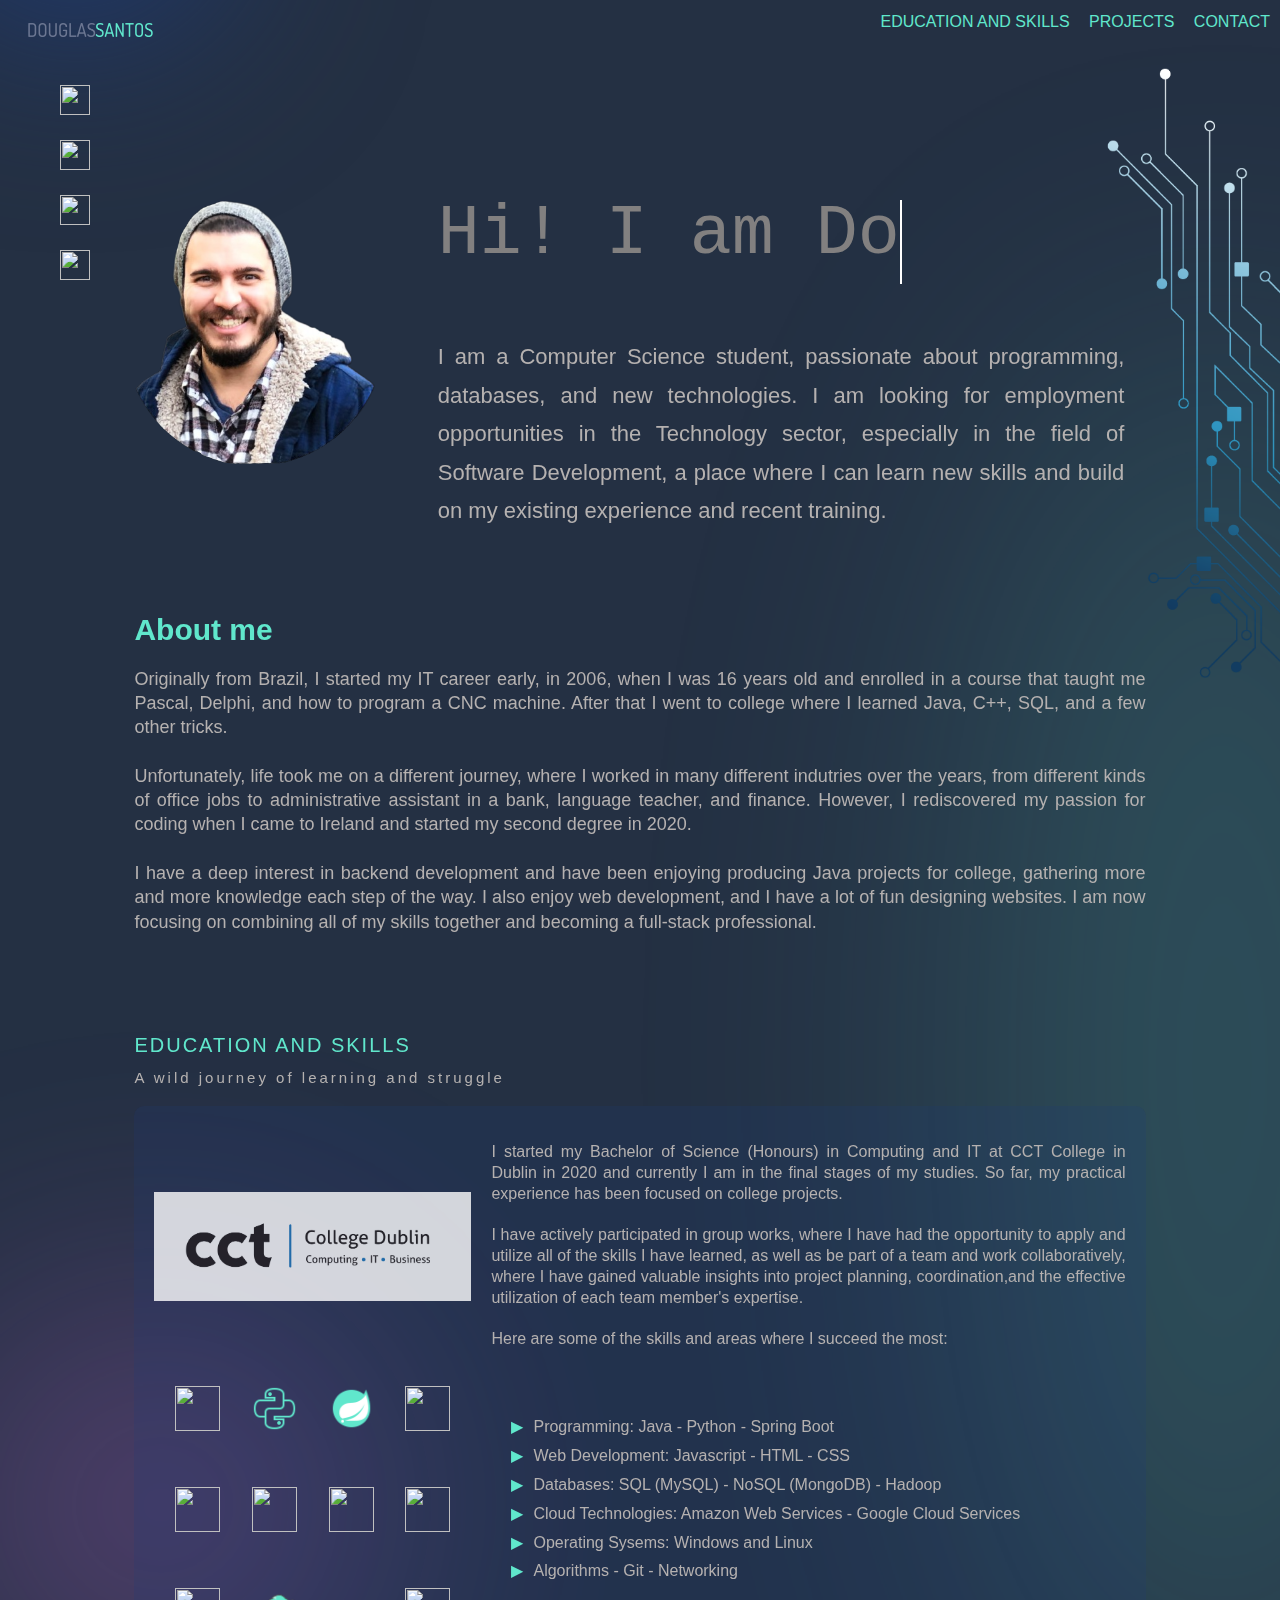
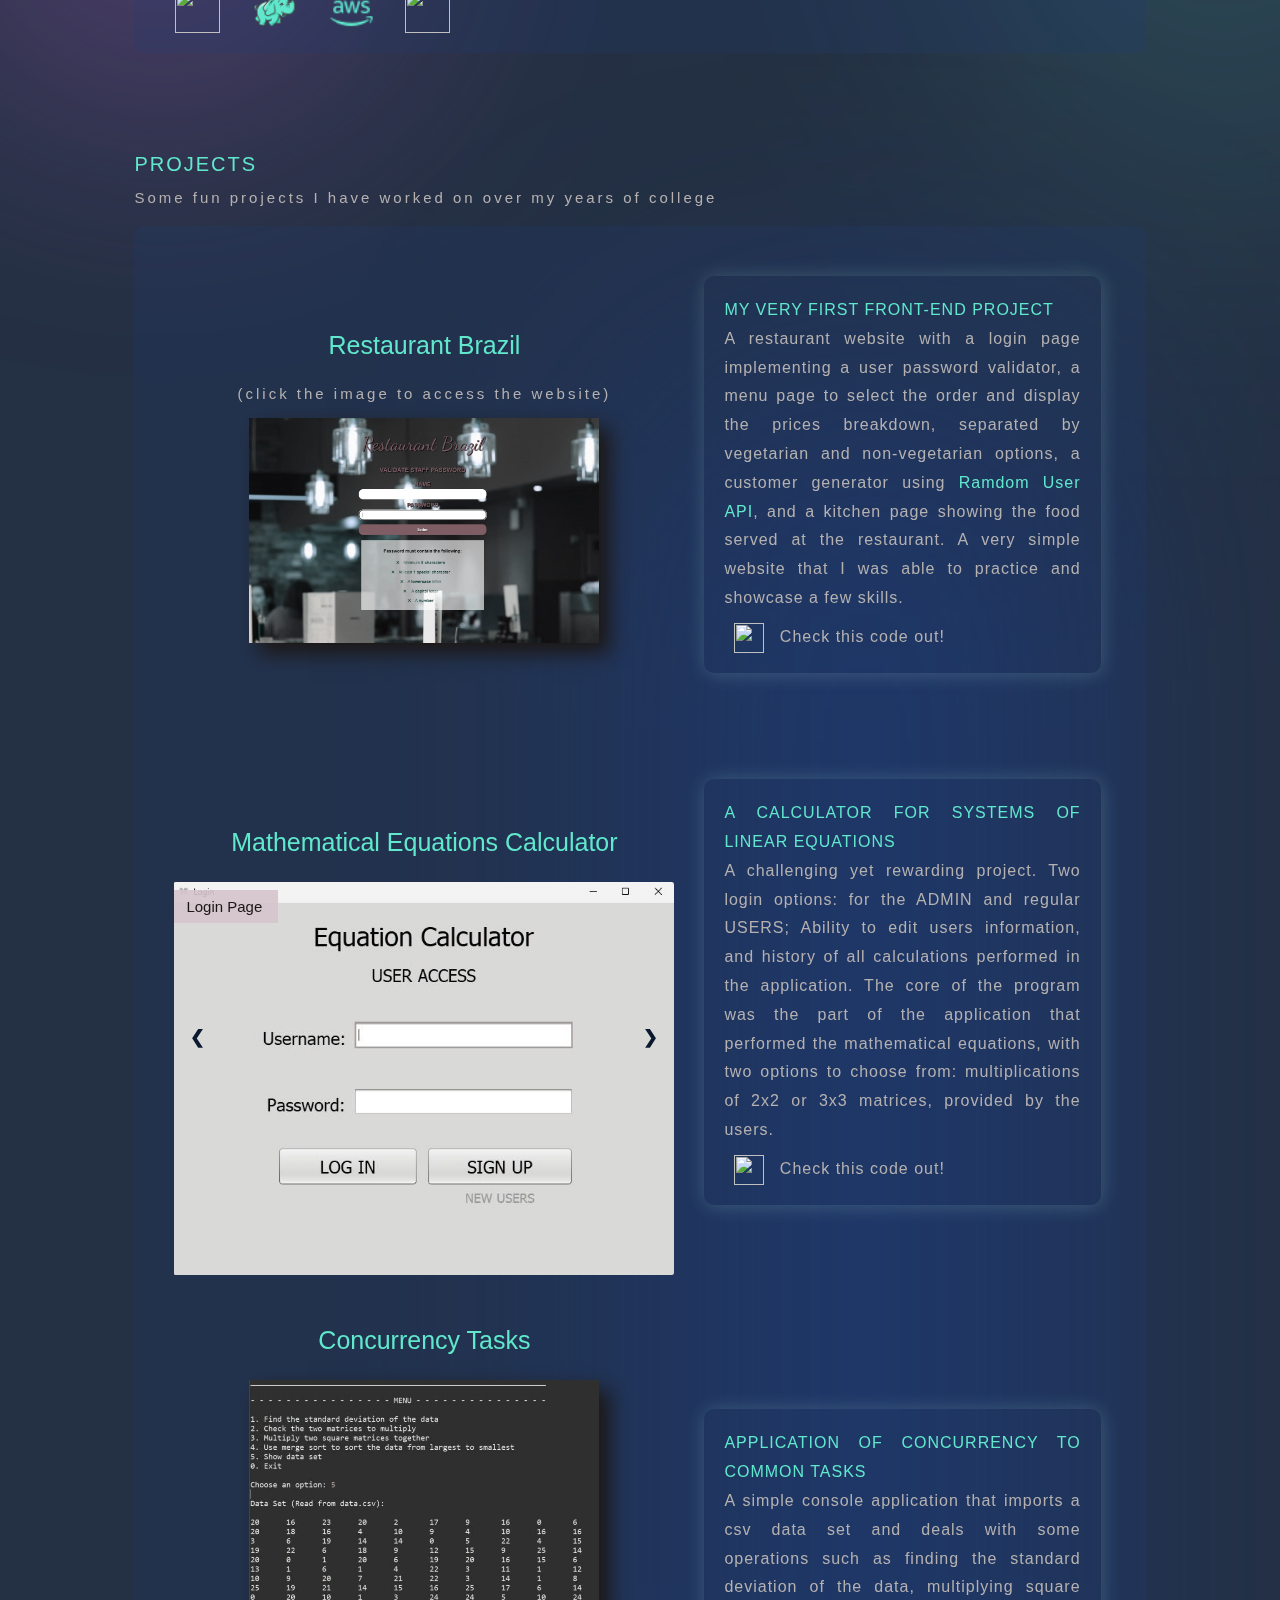
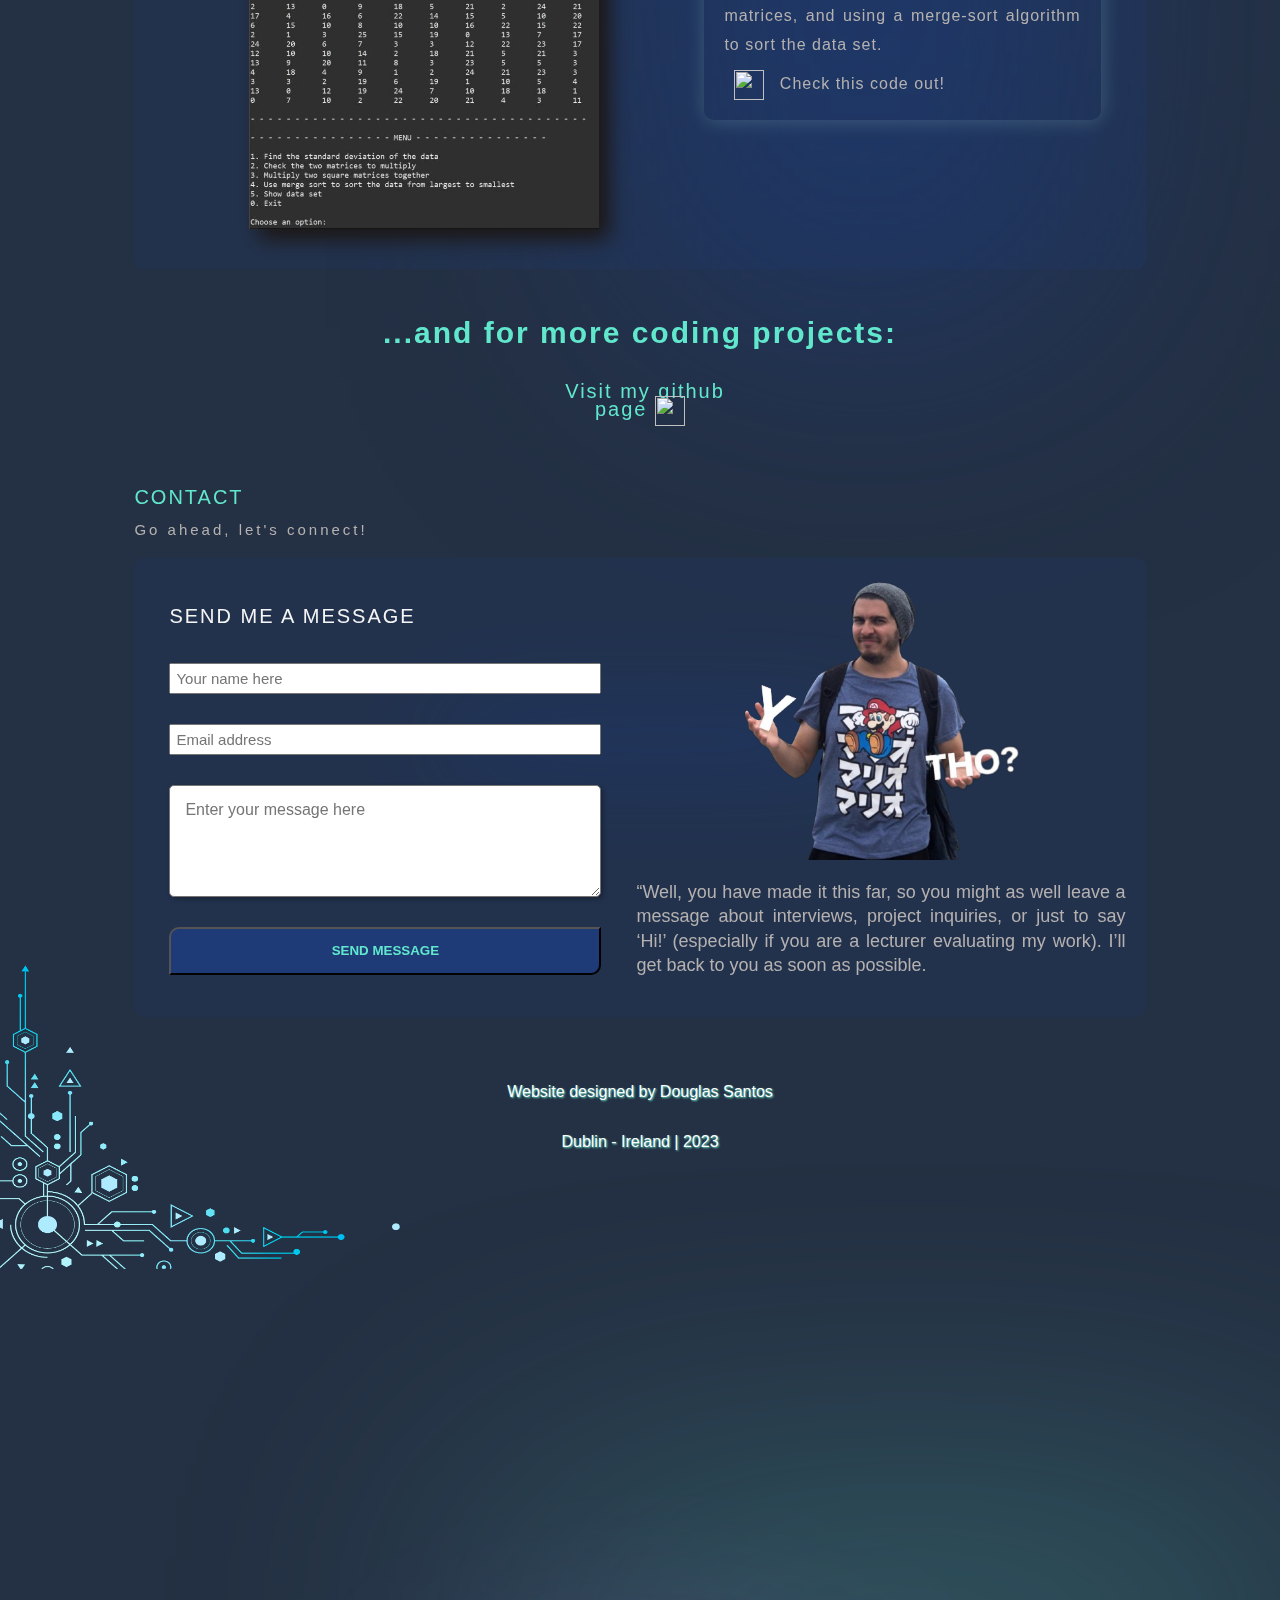
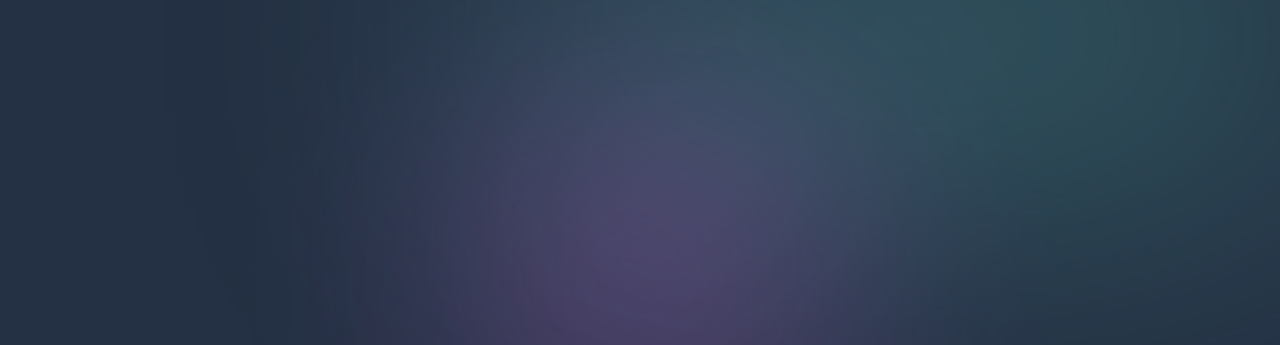
==== commit ed5e262d: "Delete images and fix contact" ====
--- a/index.html
+++ b/index.html
@@ -6,6 +6,7 @@
     <meta name="description" content="My Portfolio">
     <meta name="keywords" content="My Portfolio">
     <link rel="stylesheet" href="css/style.css" type="text/css" />
+    <script src="https://code.jquery.com/jquery-3.6.4.min.js"></script>
 </head>
 
 <body class="body">
@@ -243,7 +244,7 @@
                     <div>
                         <h3>Send me a message</h3>
                         <form id="contactForm" action="https://formsubmit.co/dacsantos@live.com" method="POST">
-                            <input type="hidden" name="_next" value="http://localhost:5500/message_sent.html">
+                            <input type="hidden" name="_next" value="https://cctdoug.github.io/portfolio/message_sent.html">
                             <input type="hidden" name="_captcha" value="false">
                             <input type="hidden" name="_template" value="table">
                             <input type="text" class="form-input" name="name" placeholder="Your name here" required>
@@ -251,6 +252,9 @@
                             <textarea type="text" name="message" id="msg-box" cols="50" rows="4"
                                 placeholder="Enter your message here" required></textarea>
                             <button class="button" type="submit">Send Message</button>
+                            <div style="display: none;" id="please_wait" class="">
+                                <h2>Please Wait...Your message is being sent!</h2>
+                            </div>
                         </form>
                     </div>
                     <div class="img-contact-text">
@@ -269,7 +273,7 @@
         <p class="footer-text">Website designed by Douglas Santos</p>
         <p class="footer-text">Dublin - Ireland | 2023</p>
         <div class="bottom-texture">
-            <img src="/img/bottom-left-texture.png">
+            <img src="img/bottom-texture.png">
         </div>
     </footer>
     <div class="bg-grads">
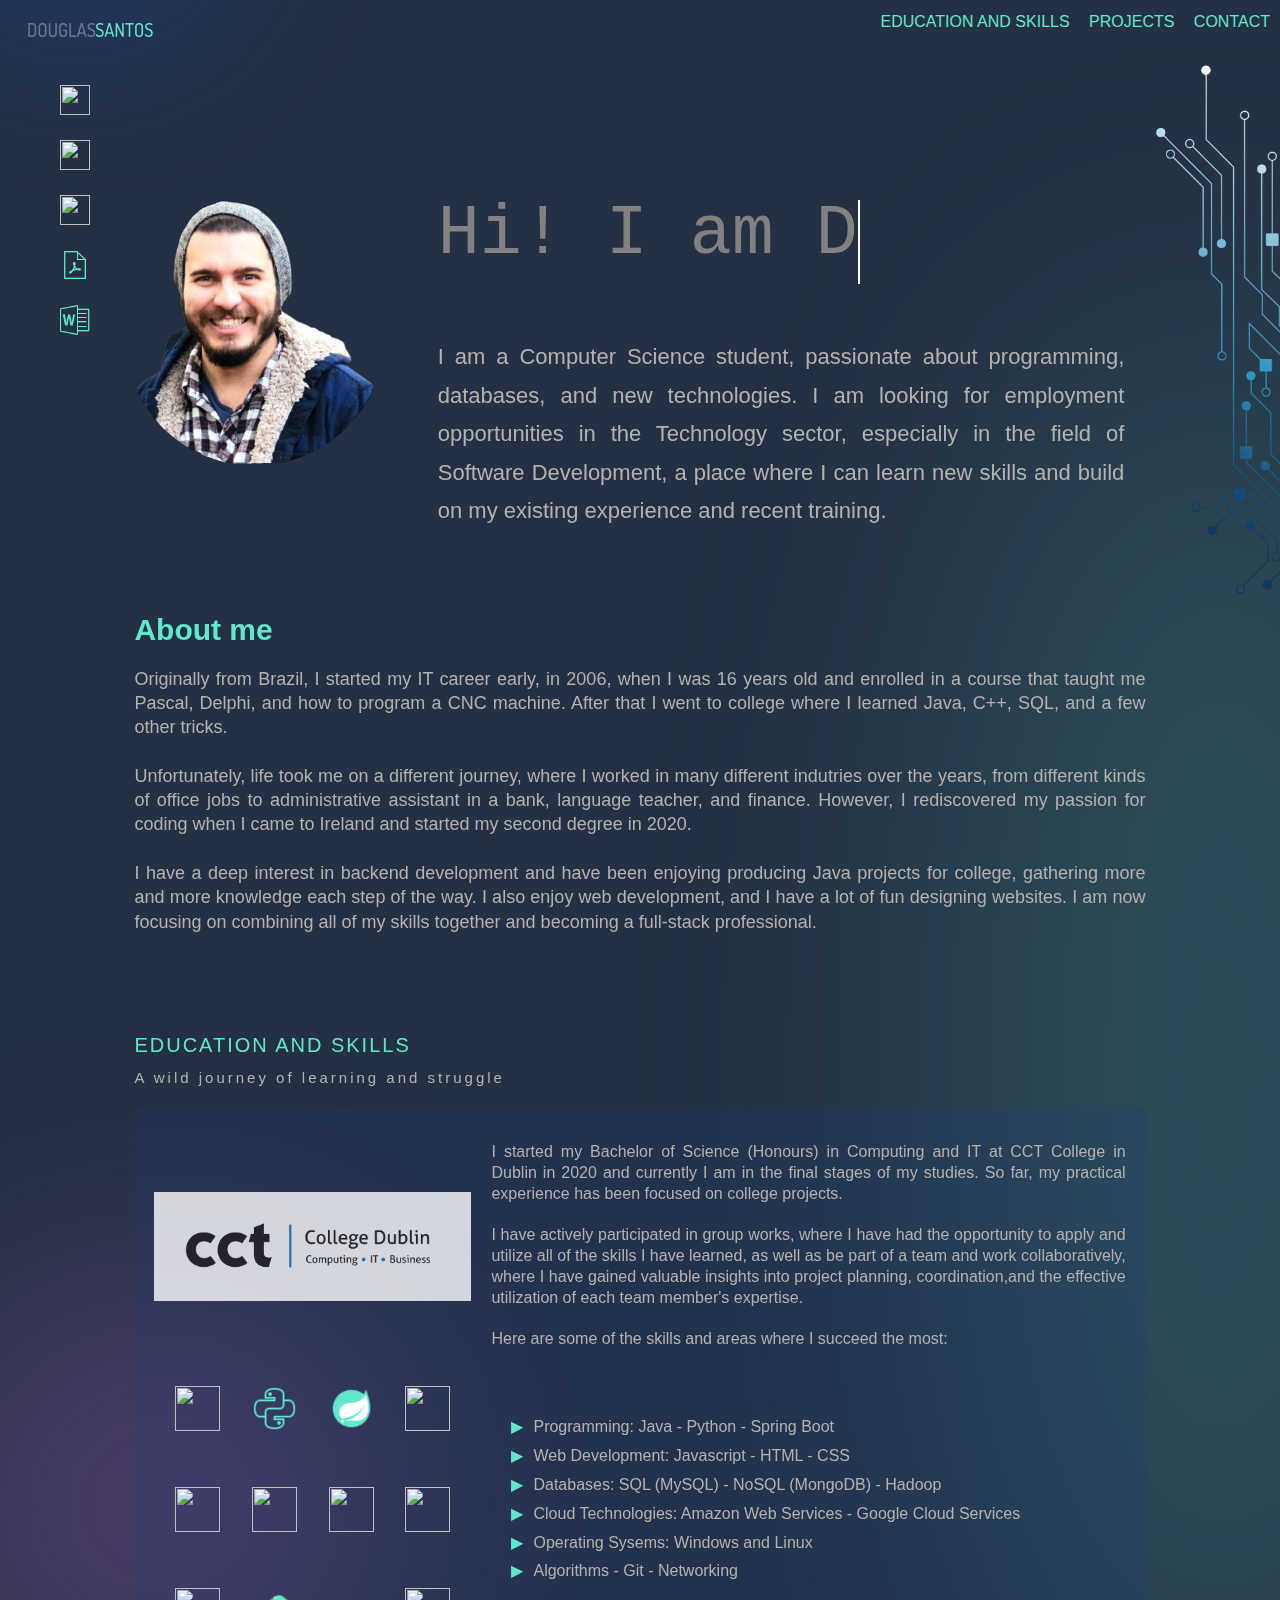
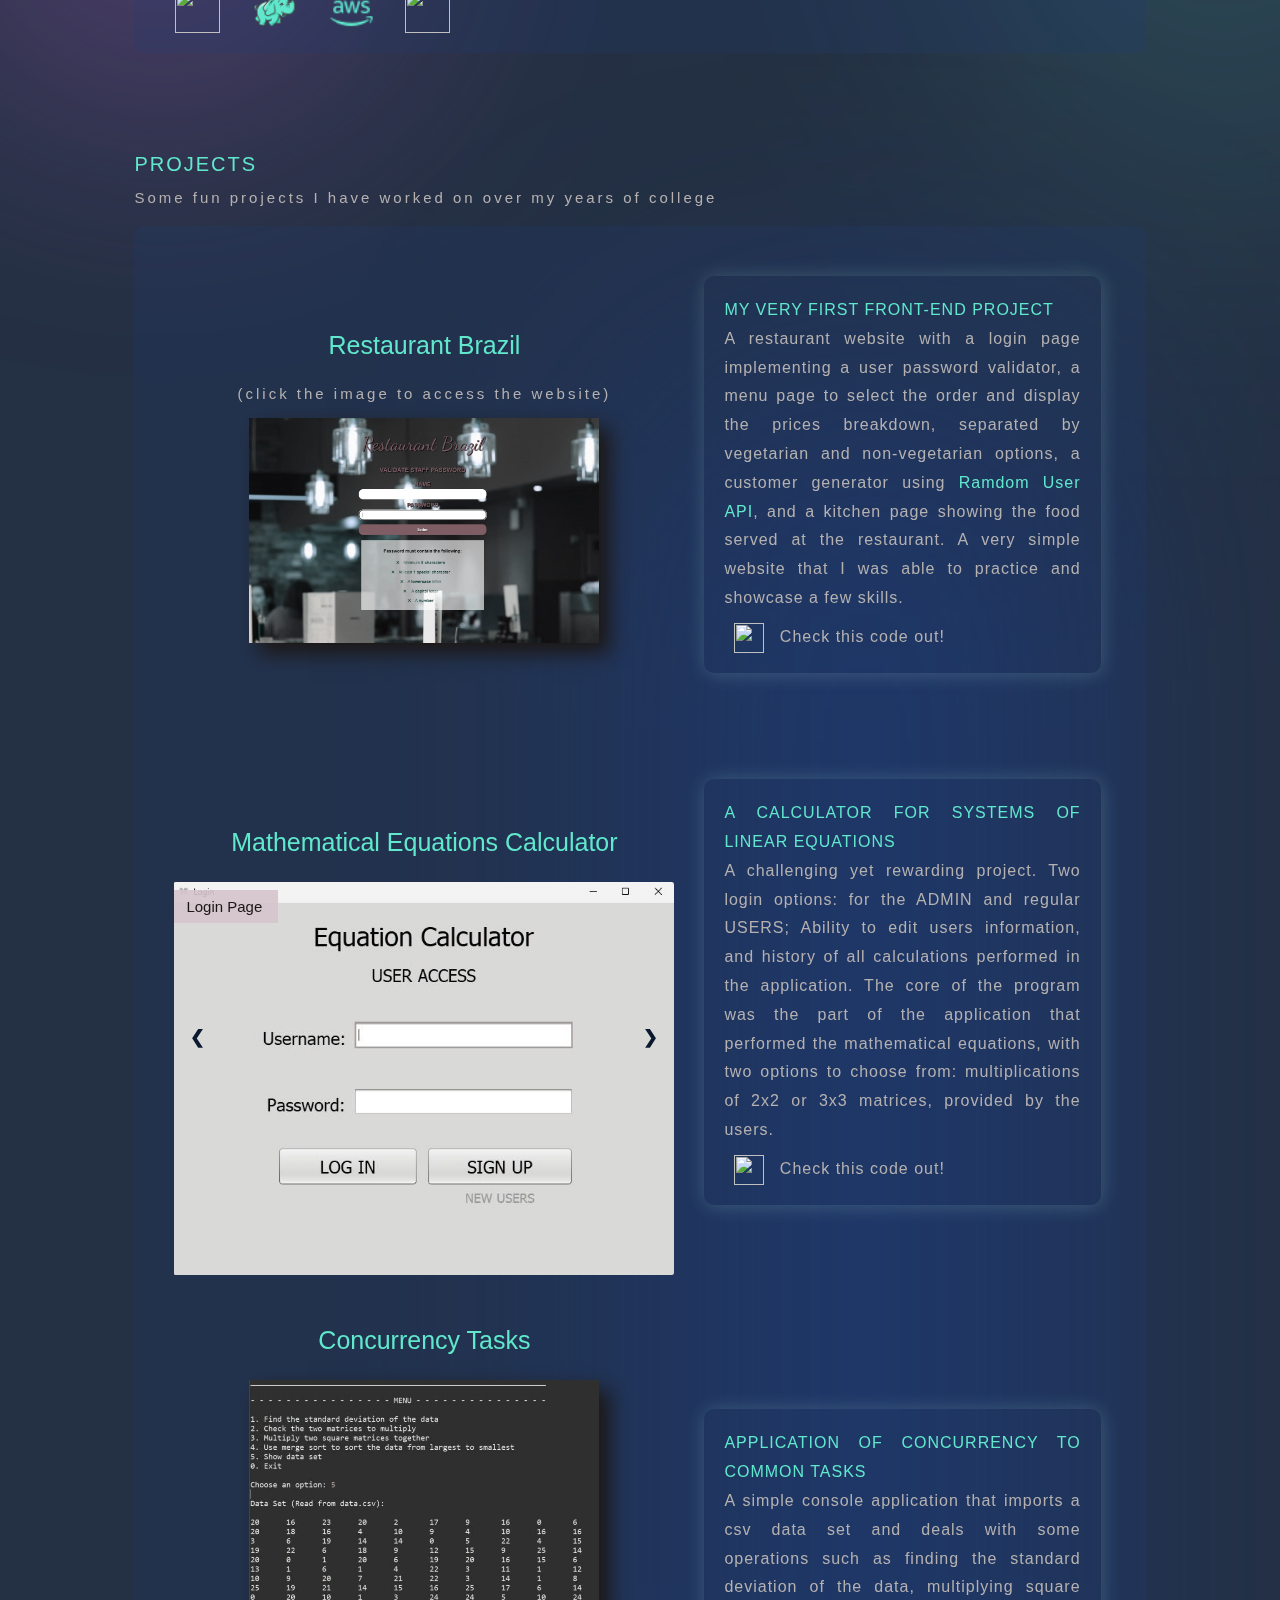
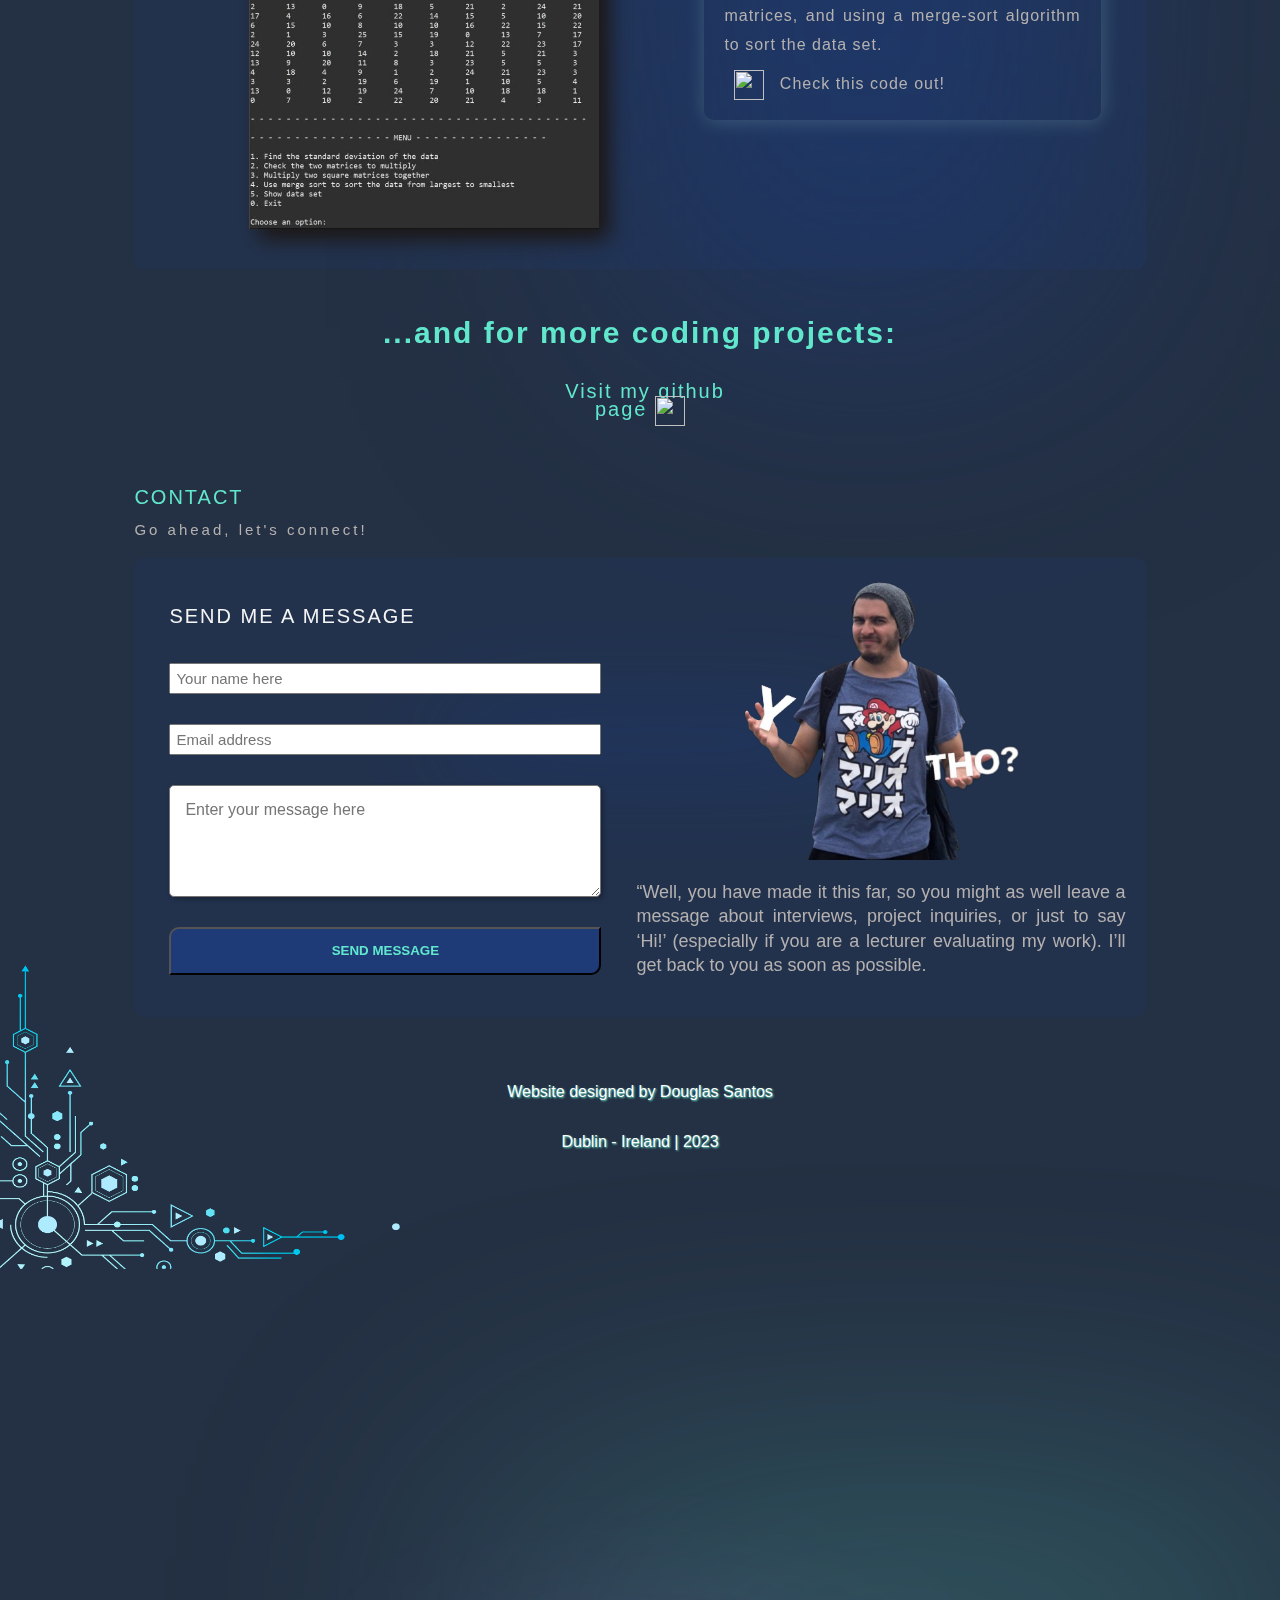
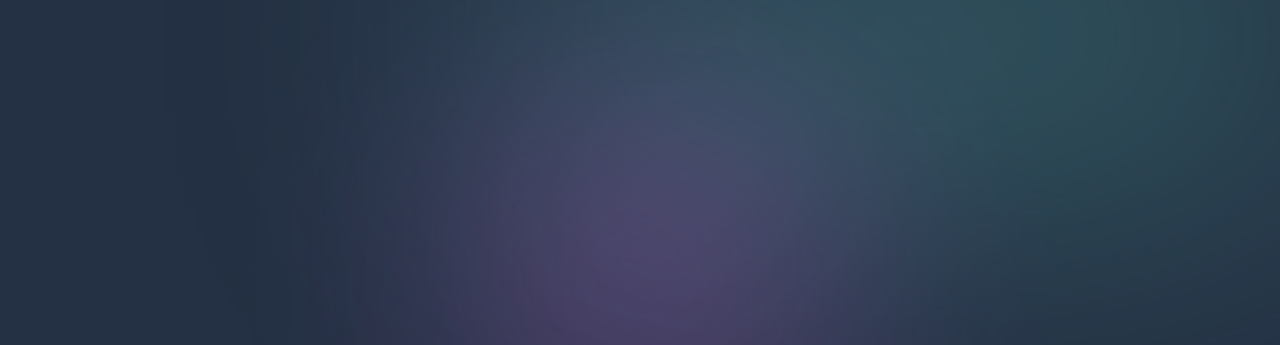
==== commit 61b38710: "Add CV icons" ====
--- a/index.html
+++ b/index.html
@@ -128,8 +128,12 @@
                     <img src="icons/icon-email.png" loading="lazy" width="50" class="image-socials">
                 </a>
                 <a href="docs/Douglas_Santos_CV.pdf" class="link-social" target="_blank"
-                    title="Feel free to download my CV">
-                    <img src="icons/icon-cv.png" loading="lazy" width="50" class="image-socials">
+                    title="Download a PDF version my CV">
+                    <img src="icons/icon-pdf.png" loading="lazy" width="50" class="image-socials">
+                </a>
+                <a href="docs/Douglas_Santos_CV.docx" class="link-social" target="_blank"
+                    title="Download a WORD version my CV">
+                    <img src="icons/icon-word.png" loading="lazy" width="50" class="image-socials">
                 </a>
             </div>
         </section>
@@ -244,7 +248,8 @@
                     <div>
                         <h3>Send me a message</h3>
                         <form id="contactForm" action="https://formsubmit.co/dacsantos@live.com" method="POST">
-                            <input type="hidden" name="_next" value="https://cctdoug.github.io/portfolio/message_sent.html">
+                            <input type="hidden" name="_next"
+                                value="https://cctdoug.github.io/portfolio/message_sent.html">
                             <input type="hidden" name="_captcha" value="false">
                             <input type="hidden" name="_template" value="table">
                             <input type="text" class="form-input" name="name" placeholder="Your name here" required>
--- a/css/style.css
+++ b/css/style.css
@@ -4,6 +4,7 @@
   font-family: Ubuntu, Helvetica, sans-serif;
   scroll-behavior: smooth;
   overflow-x: hidden;
+  margin-top: 0;
 }
 
 /* -----  Main page wraper */
@@ -164,7 +165,7 @@
 
 .image-main {
   width: 80%;
-  top: 1%;
+  top: -5%;
   left: 12%;
 }
 
@@ -593,8 +594,9 @@
 }
 
 .right-top-texture {
-  width: 30%;
-  position: absolute;
+  position: fixed;
+  width: 26%;
+  /* position: absolute; */
   top: 5%;
   left: auto;
   right: -15%;
@@ -688,7 +690,7 @@
 }
 
 #img-thanks {
-  width: 60%;
+  width: 40%;
 }
 
 ._3-col-grid {
@@ -809,8 +811,9 @@
   }
 
   .right-top-texture {
-    width: 25%;
-    position: absolute;
+    width: 20%;
+    /* position: absolute; */
+    position: fixed;
     top: 1%;
     left: auto;
     right: -10%;
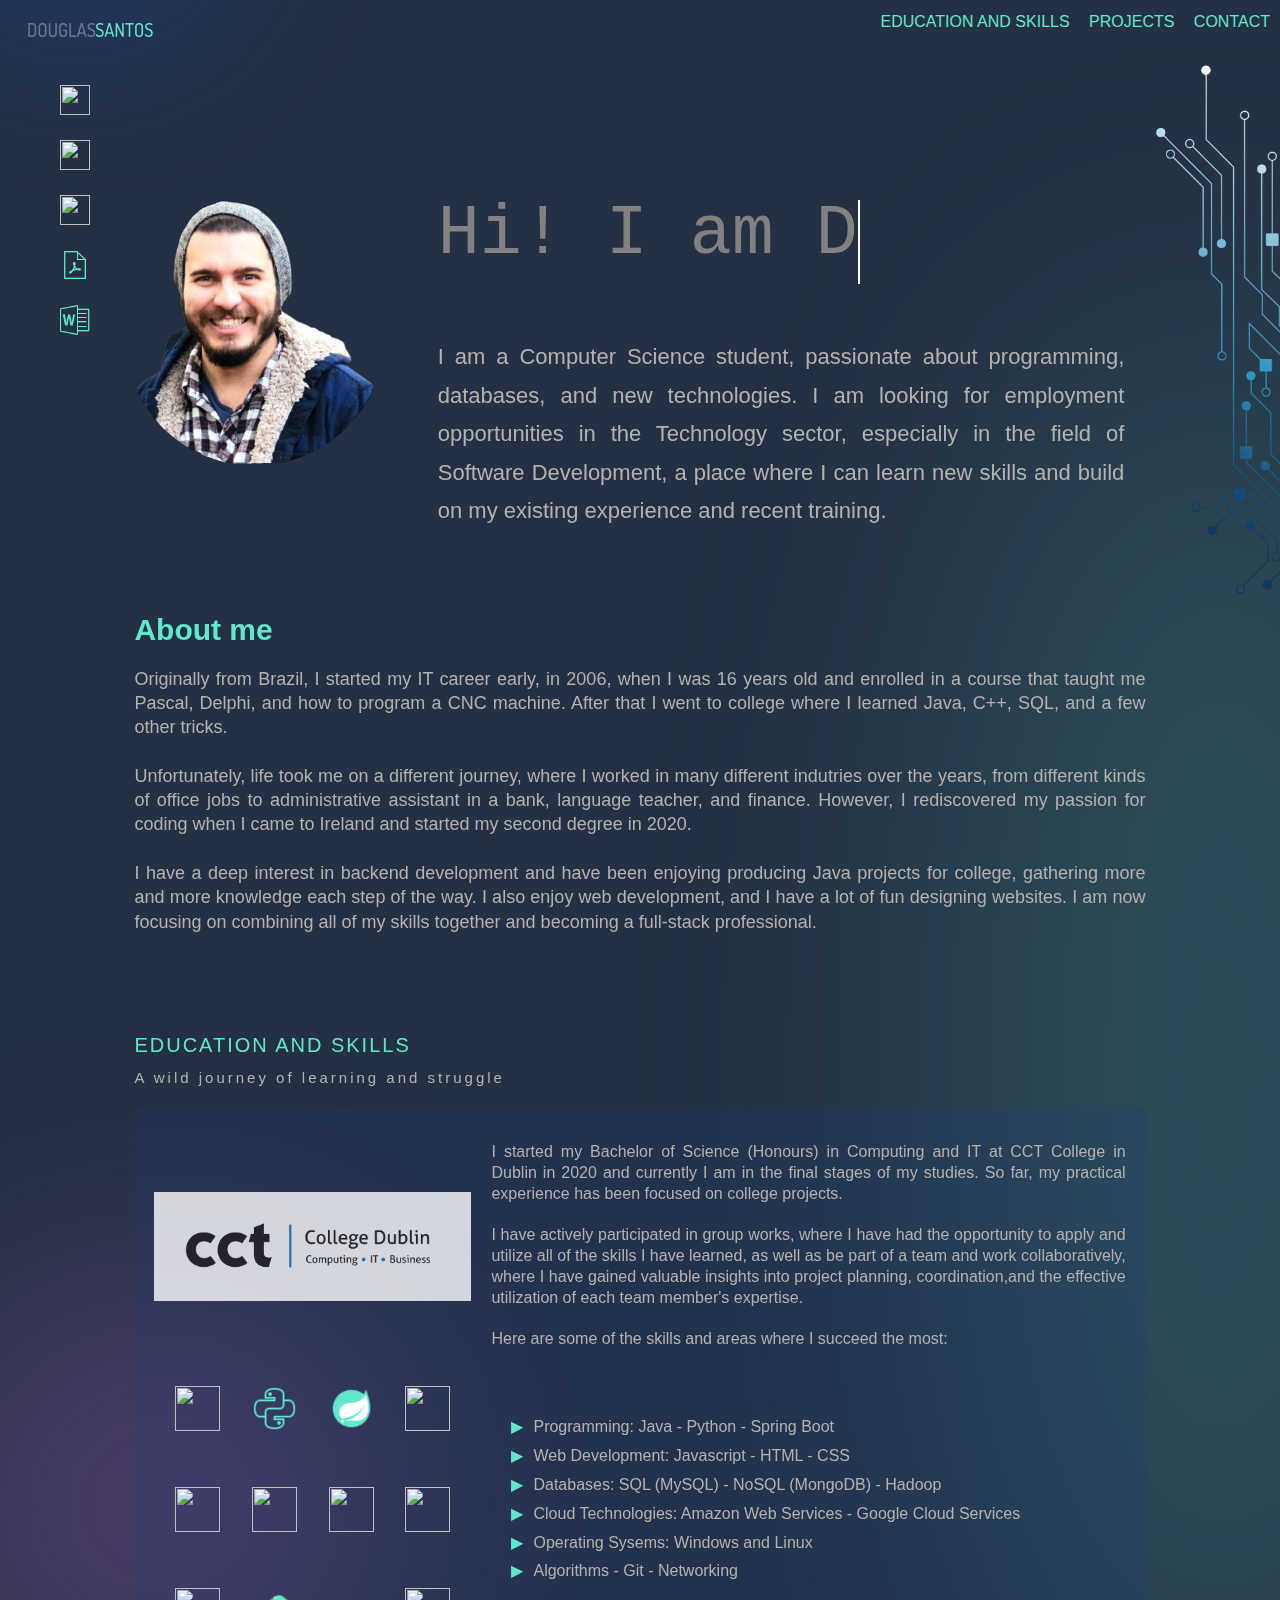
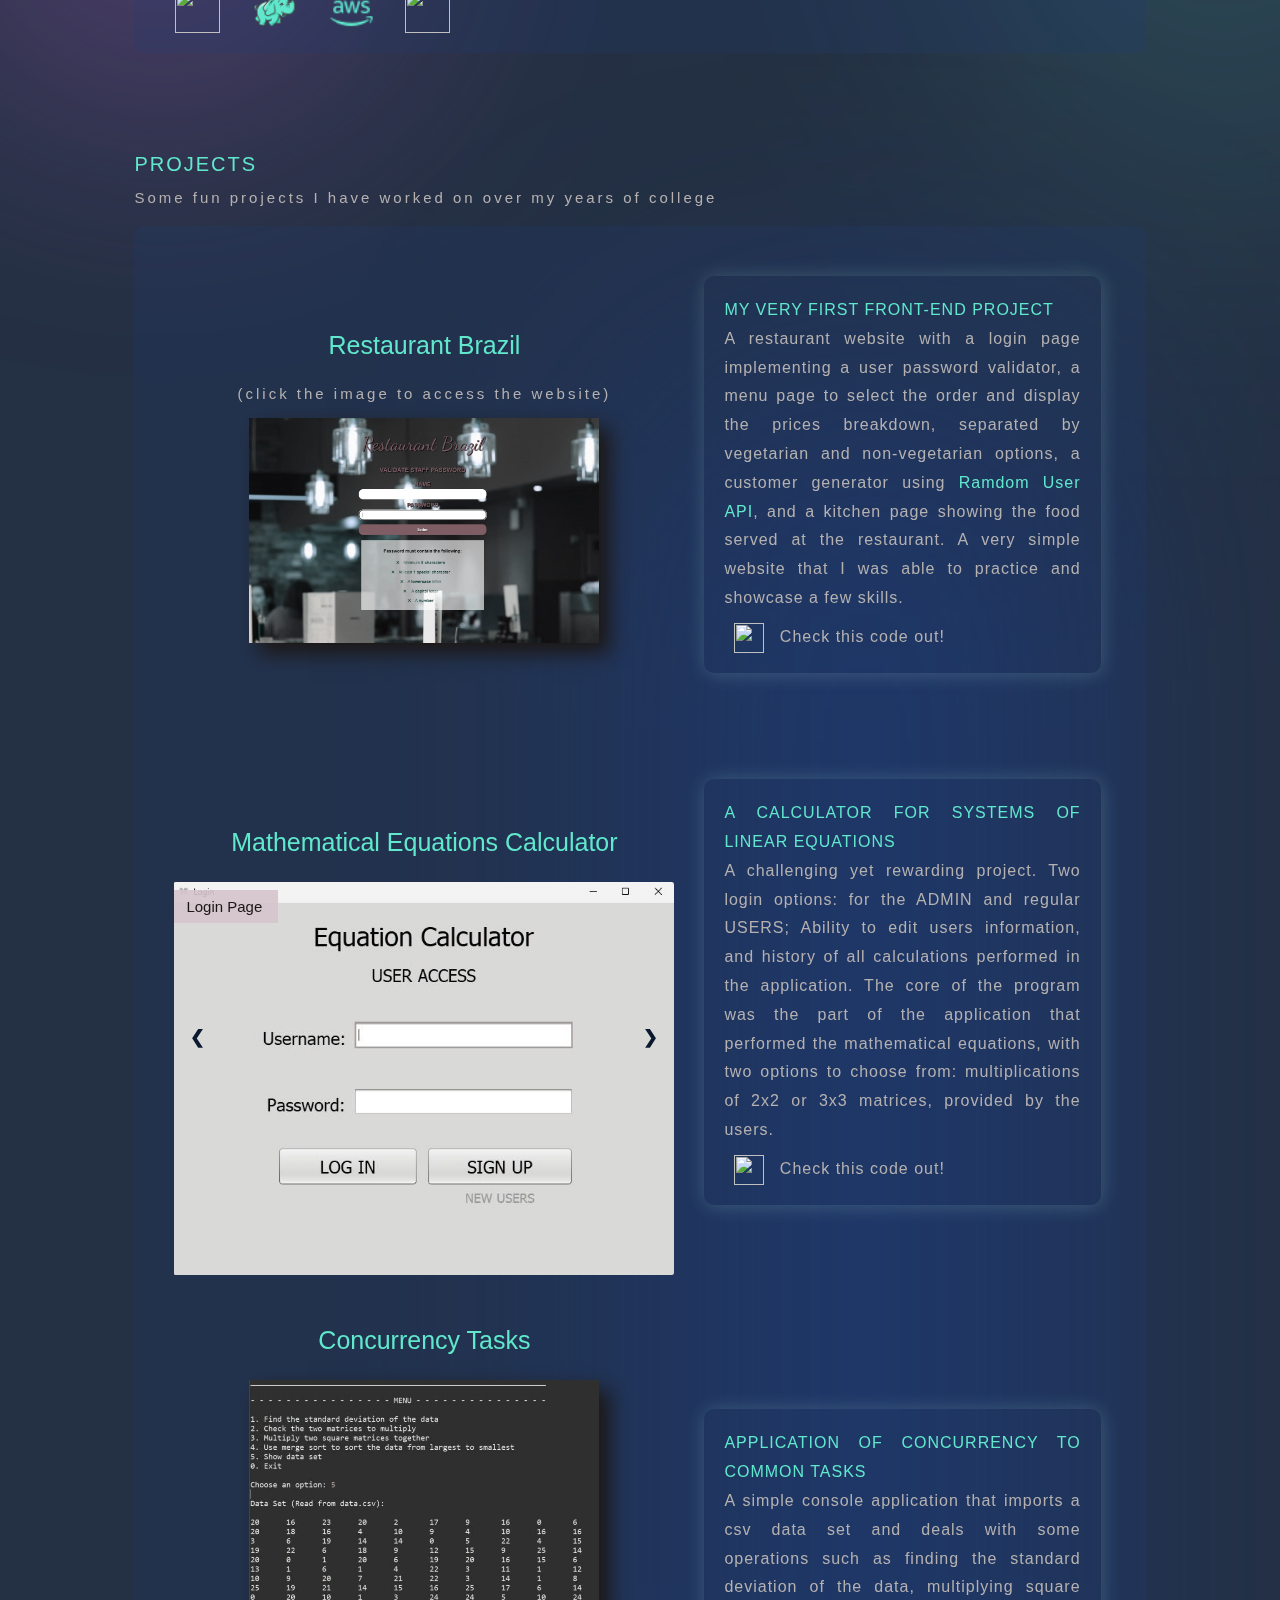
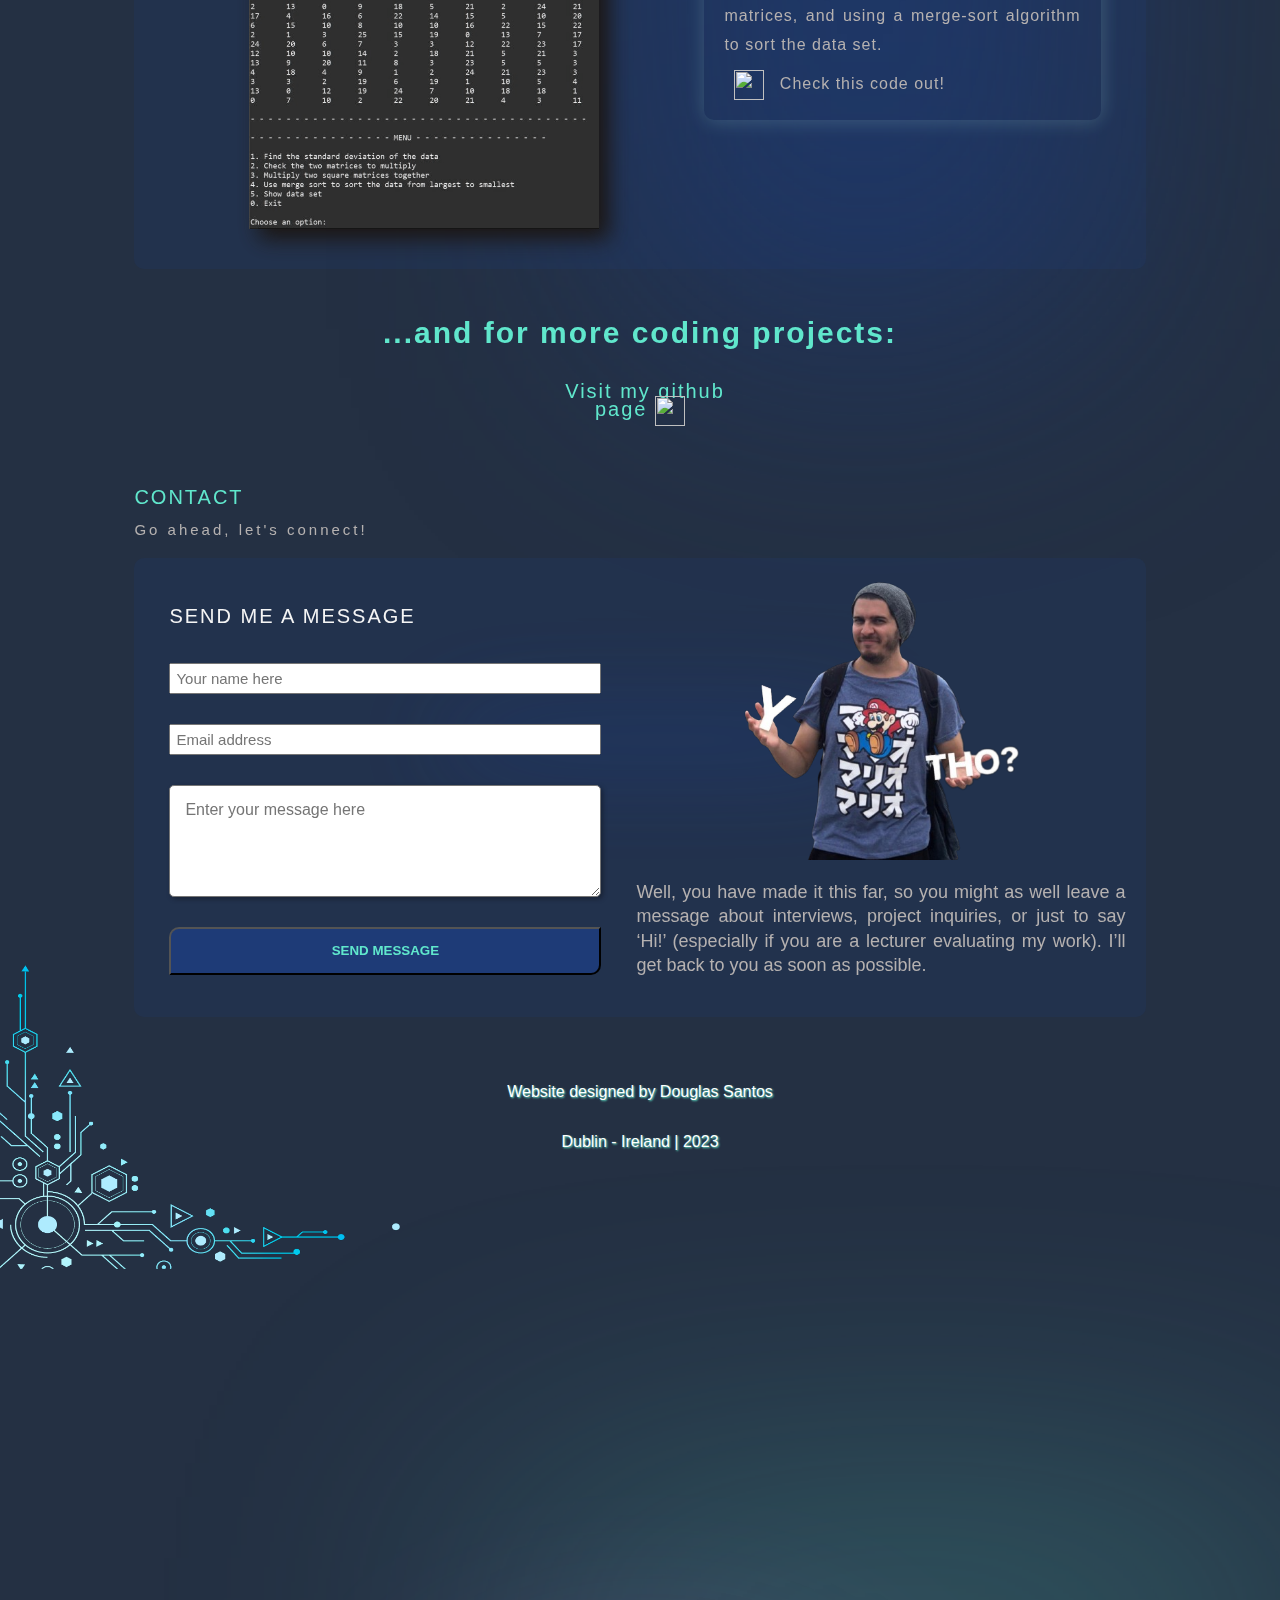
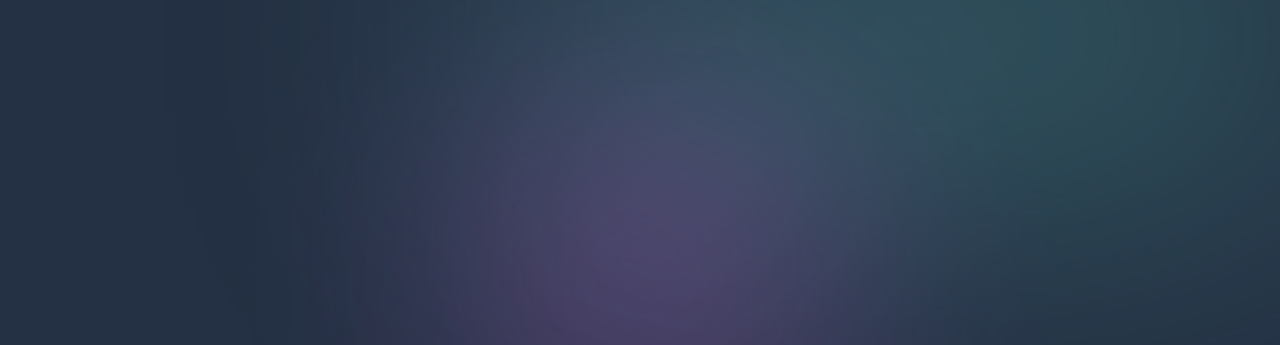
==== commit bca512bf: "Update index.html" ====
--- a/index.html
+++ b/index.html
@@ -264,7 +264,7 @@
                     </div>
                     <div class="img-contact-text">
                         <img src="img/doug-why.png" class="img-contact">
-                        <p class="about-text">“Well, you have made it this far, so you might as well leave a message
+                        <p class="about-text">Well, you have made it this far, so you might as well leave a message
                             about interviews, project inquiries, or just to say ‘Hi!’ (especially if you are a lecturer
                             evaluating my work). I’ll get back to you as soon as possible.
                         </p>
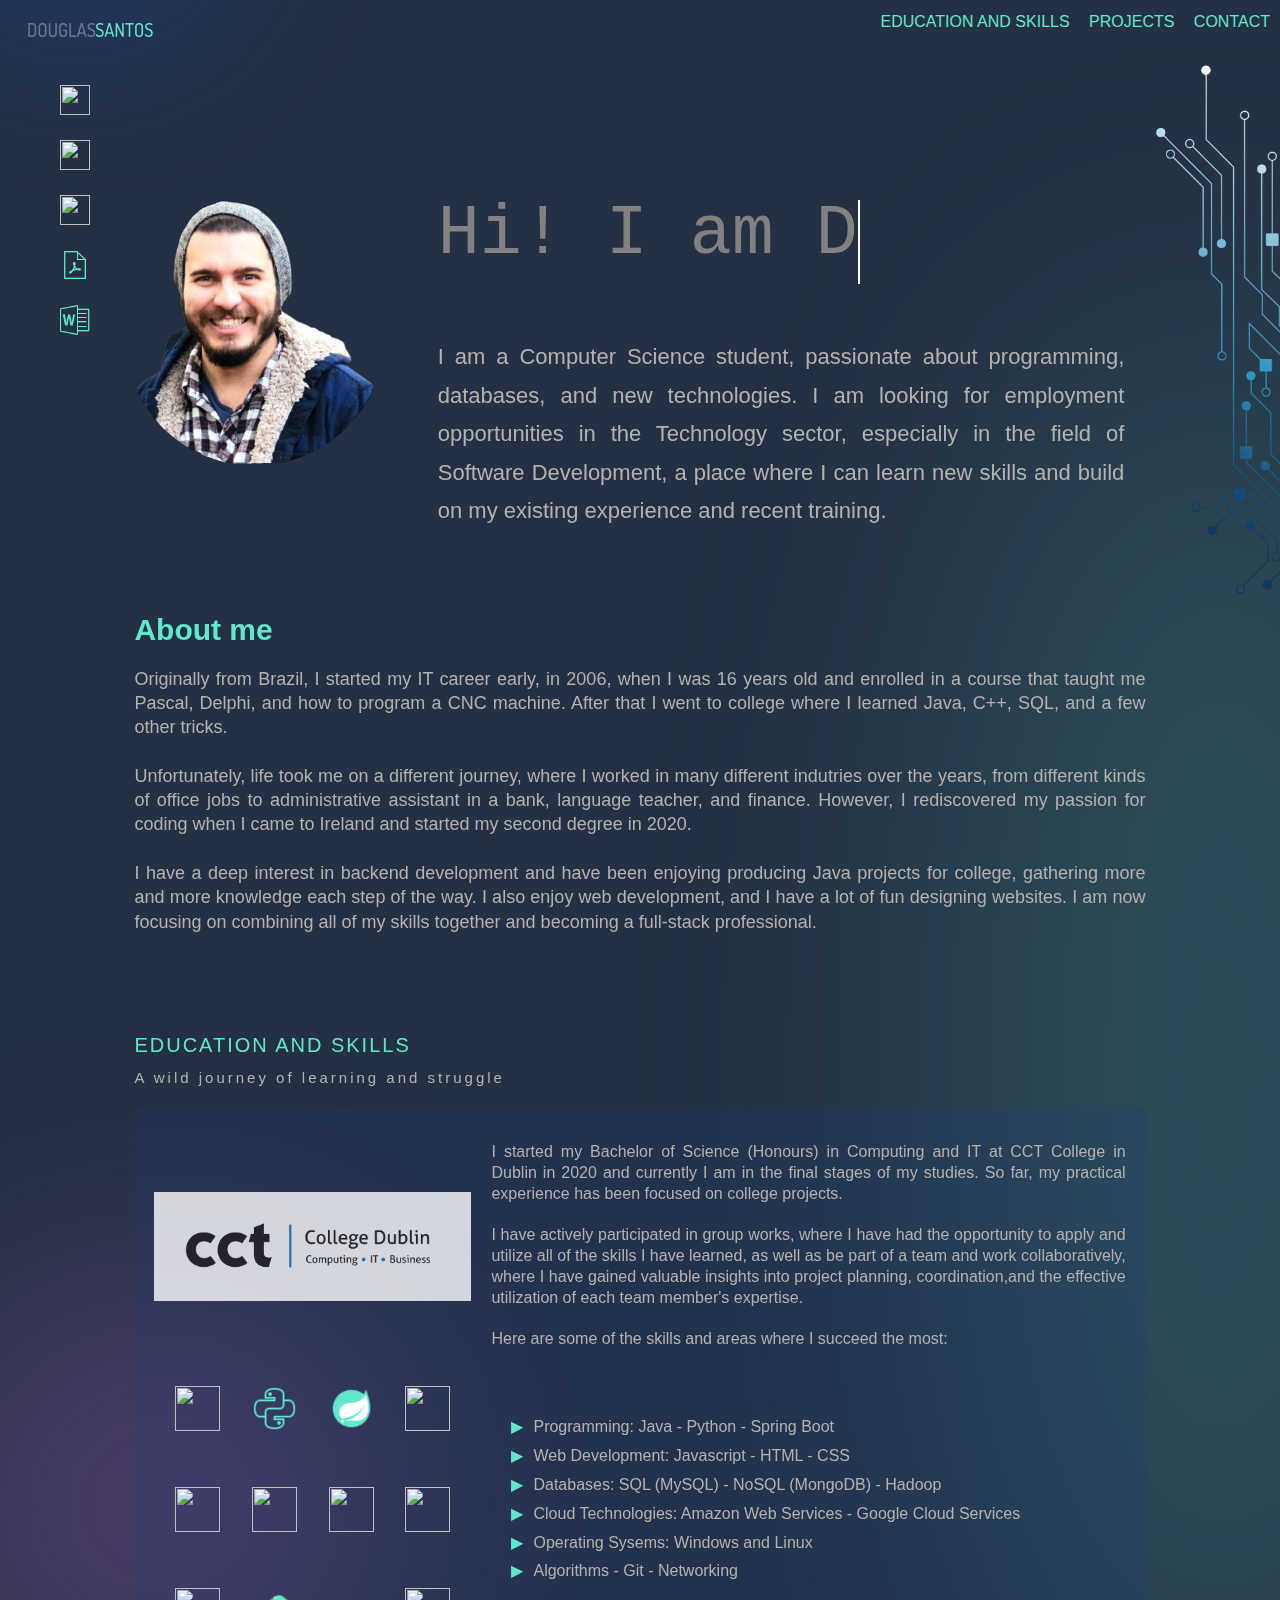
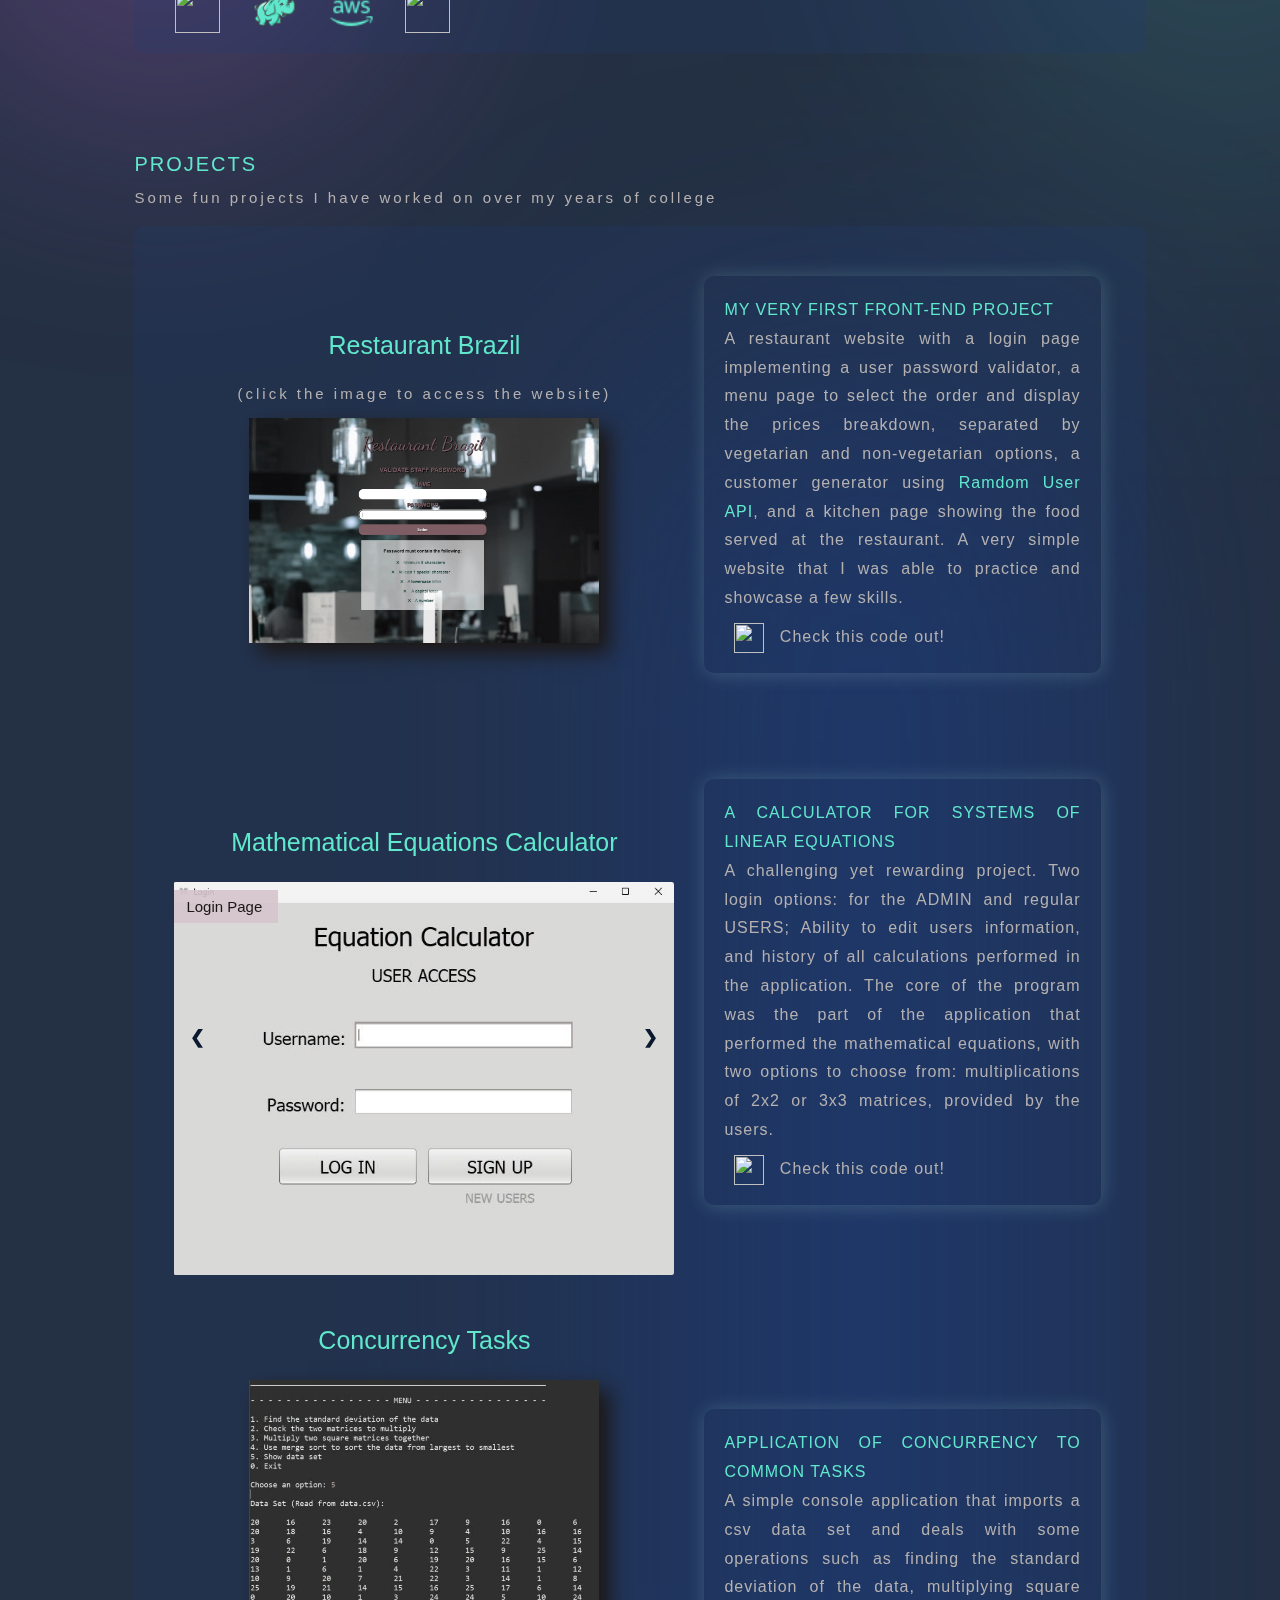
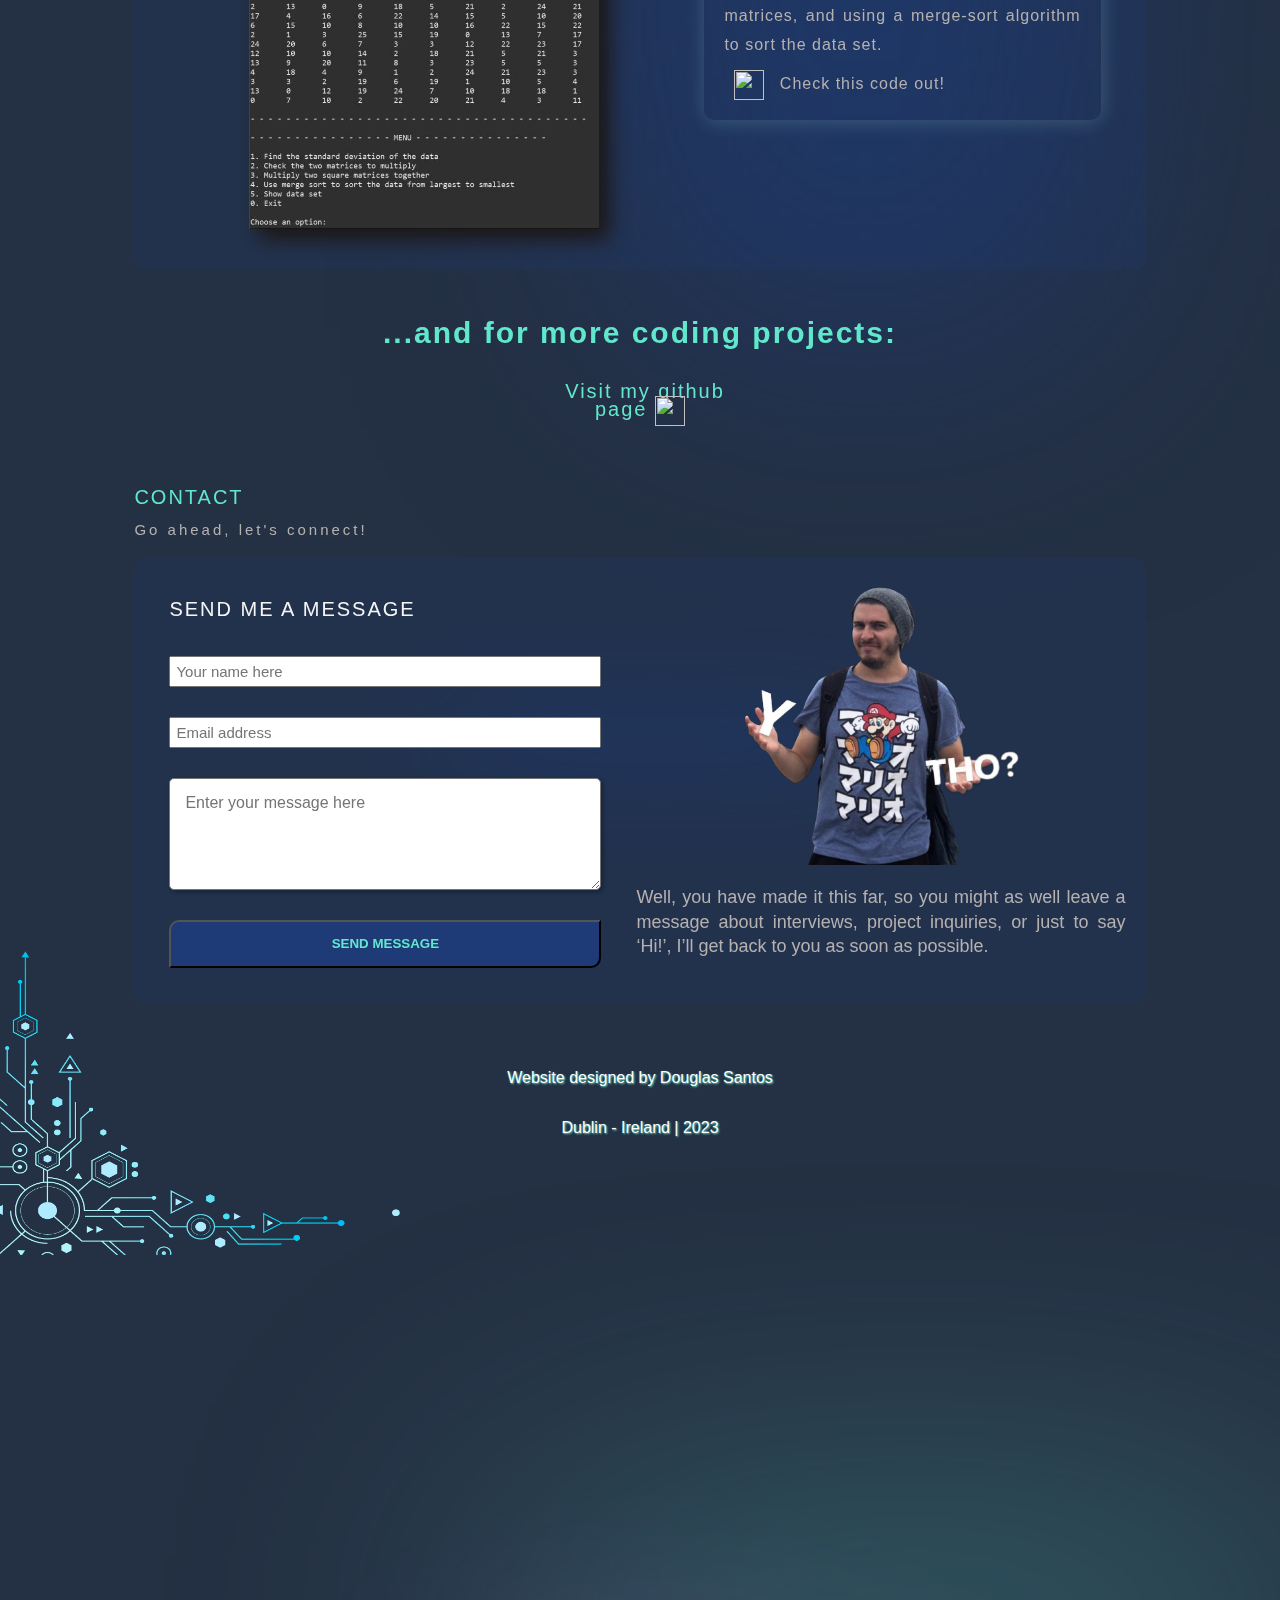
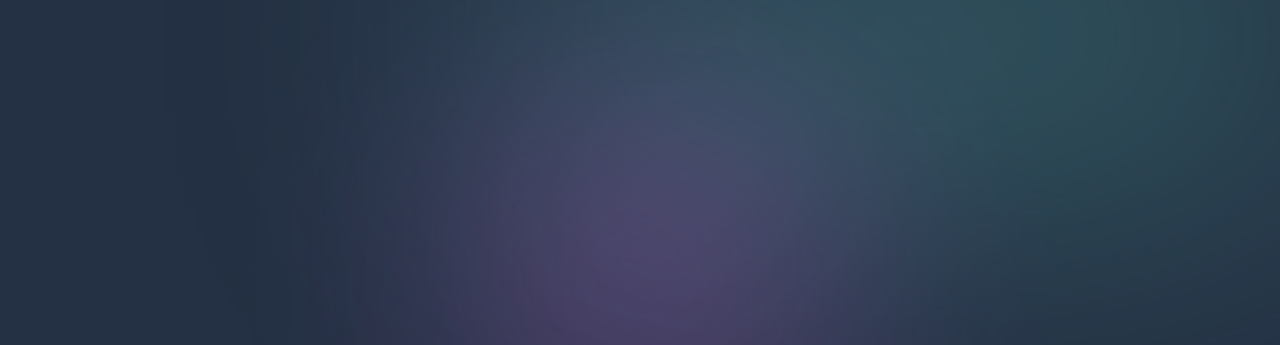
==== commit d4c18f5d: "Update index.html" ====
--- a/index.html
+++ b/index.html
@@ -117,7 +117,7 @@
                 </article>
             </div>
             <div class="side-menu">
-                <a href="https://github.com/dacsantos" class="link-social" target="_blank" title="Visit my Github page">
+                <a href="https://github.com/cctdoug" class="link-social" target="_blank" title="Visit my Github page">
                     <img src="icons/icon-github.png" loading="lazy" width="50" class="image-socials">
                 </a>
                 <a href="https://www.linkedin.com/in/dacsantos/" class="link-social" target="_blank"
@@ -147,7 +147,7 @@
                         <p class="title-project"> Restaurant Brazil
                         <h2 style="text-align: center;">(click the image to access the website) </h2>
                         </p>
-                        <a href="https://dacsantos.github.io/Brazil-Restaurant/" class="title-project" target="_blank">
+                        <a href="https://cctdoug.github.io/Brazil-Restaurant/" class="title-project" target="_blank">
                             <img src="img/restaurant-00.jpg" class="img-project">
                         </a>
                     </div>
@@ -162,7 +162,7 @@
                         showing the food served at the restaurant. A very simple website that I was able to practice and
                         showcase a
                         few skills. <br>
-                        <a href="https://github.com/dacsantos/Brazil-Restaurant.git" class="link-project"
+                        <a href="https://github.com/cctdoug/Brazil-Restaurant.git" class="link-project"
                             target="_blank">
                             <img src="icons/icon-github.png" loading="lazy" width="50" class="logo-project" />
                             Check this code out!
@@ -198,7 +198,7 @@
                             with two
                             options to choose from: multiplications of 2x2 or 3x3 matrices, provided by the users.
                             <br>
-                            <a href="https://github.com/dacsantos/equationsCalculator.git" class="link-project"
+                            <a href="https://github.com/cctdoug/equationsCalculator.git" class="link-project"
                                 target="_blank">
                                 <img src="icons/icon-github.png" loading="lazy" width="50" class="logo-project" />
                                 Check this code out!
@@ -207,7 +207,7 @@
                     </div>
                     <div class="project-container">
                         <p class="title-project"> Concurrency Tasks</p>
-                        <a href="https://github.com/dacsantos/Application_of_Concurrency_to_Common_Tasks.git"
+                        <a href="https://github.com/cctdoug/Application_of_Concurrency_to_Common_Tasks.git"
                             class="title-project" target="_blank">
                             <img src="img/concurrency-data-manipulation.jpg" class="img-project">
                         </a>
@@ -221,7 +221,7 @@
                             merge-sort
                             algorithm to sort the data set. <br>
 
-                            <a href="https://github.com/dacsantos/Application_of_Concurrency_to_Common_Tasks.git"
+                            <a href="https://github.com/cctdoug/Application_of_Concurrency_to_Common_Tasks.git"
                                 class="link-project" target="_blank">
                                 <img src="icons/icon-github.png" loading="lazy" class="logo-project ">
                                 Check this code out!
@@ -265,8 +265,7 @@
                     <div class="img-contact-text">
                         <img src="img/doug-why.png" class="img-contact">
                         <p class="about-text">Well, you have made it this far, so you might as well leave a message
-                            about interviews, project inquiries, or just to say ‘Hi!’ (especially if you are a lecturer
-                            evaluating my work). I’ll get back to you as soon as possible.
+                            about interviews, project inquiries, or just to say ‘Hi!’, I’ll get back to you as soon as possible.
                         </p>
                     </div>
                 </div>
